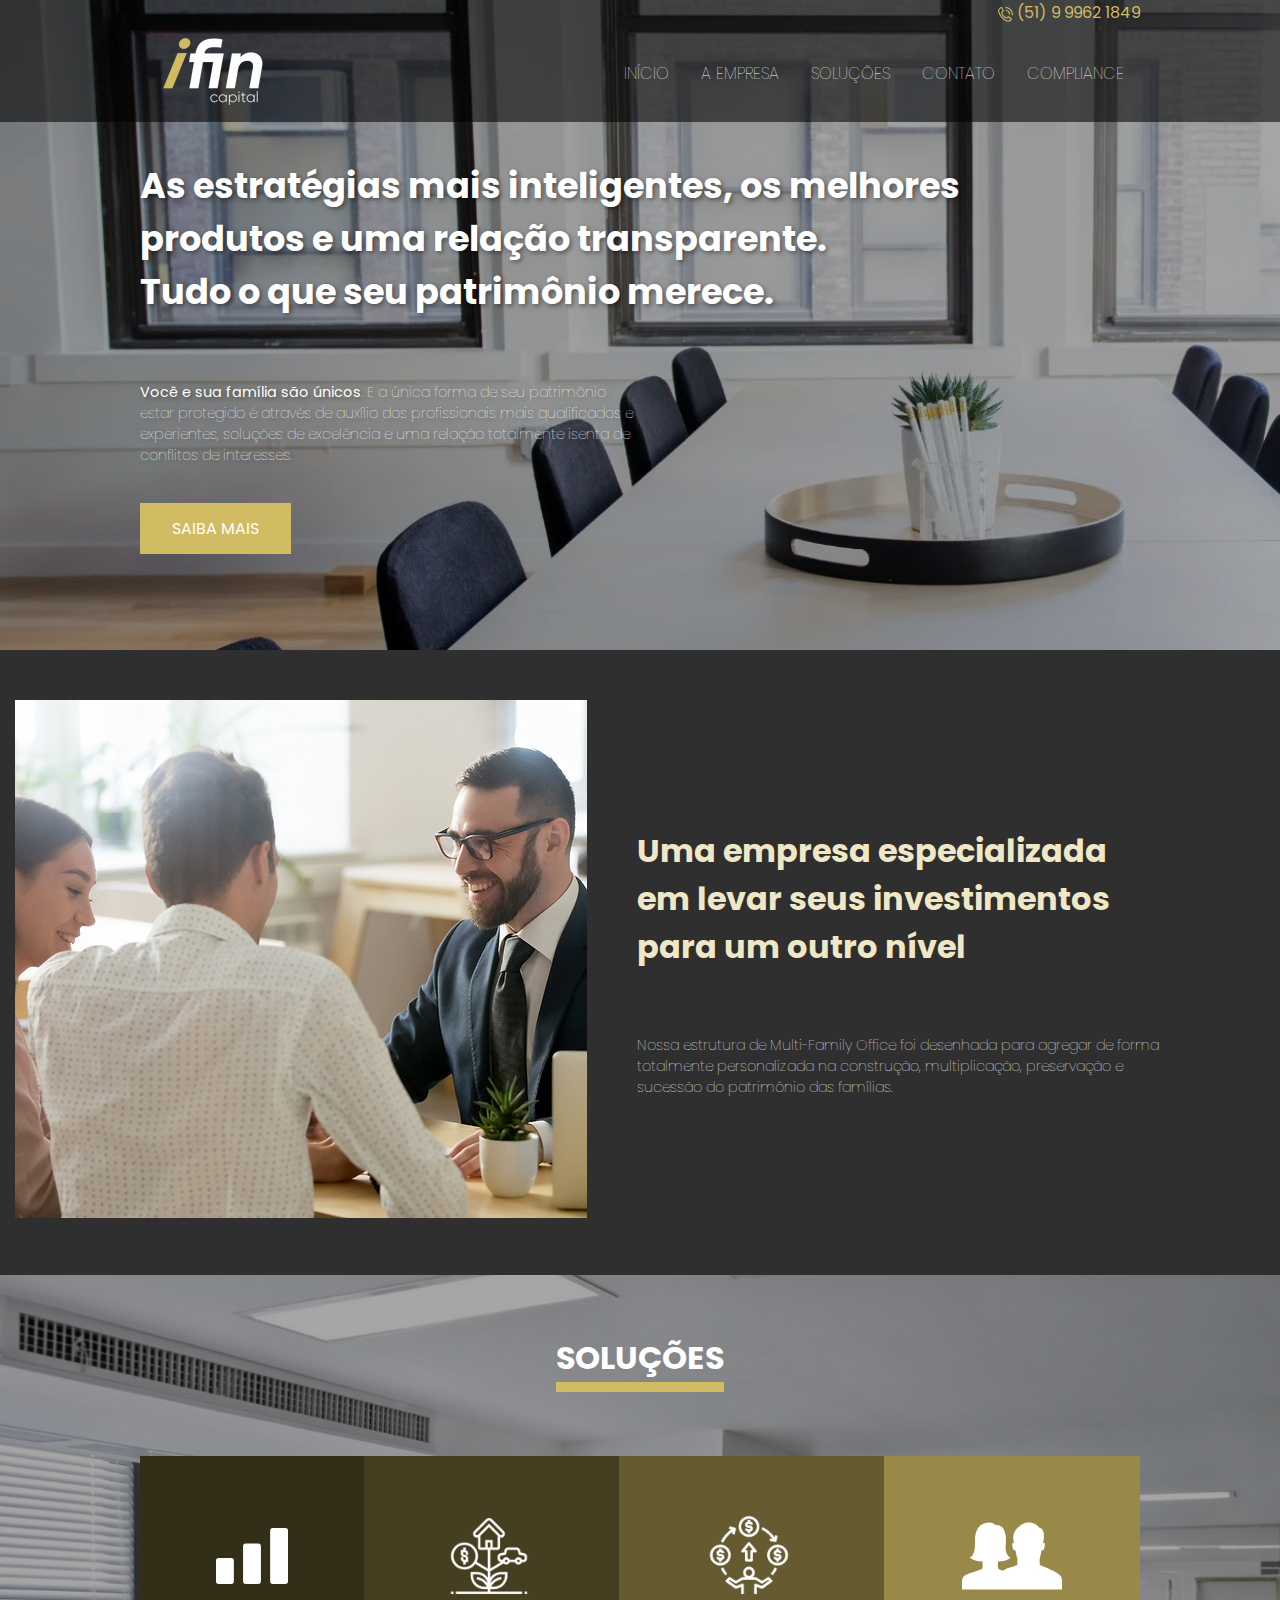
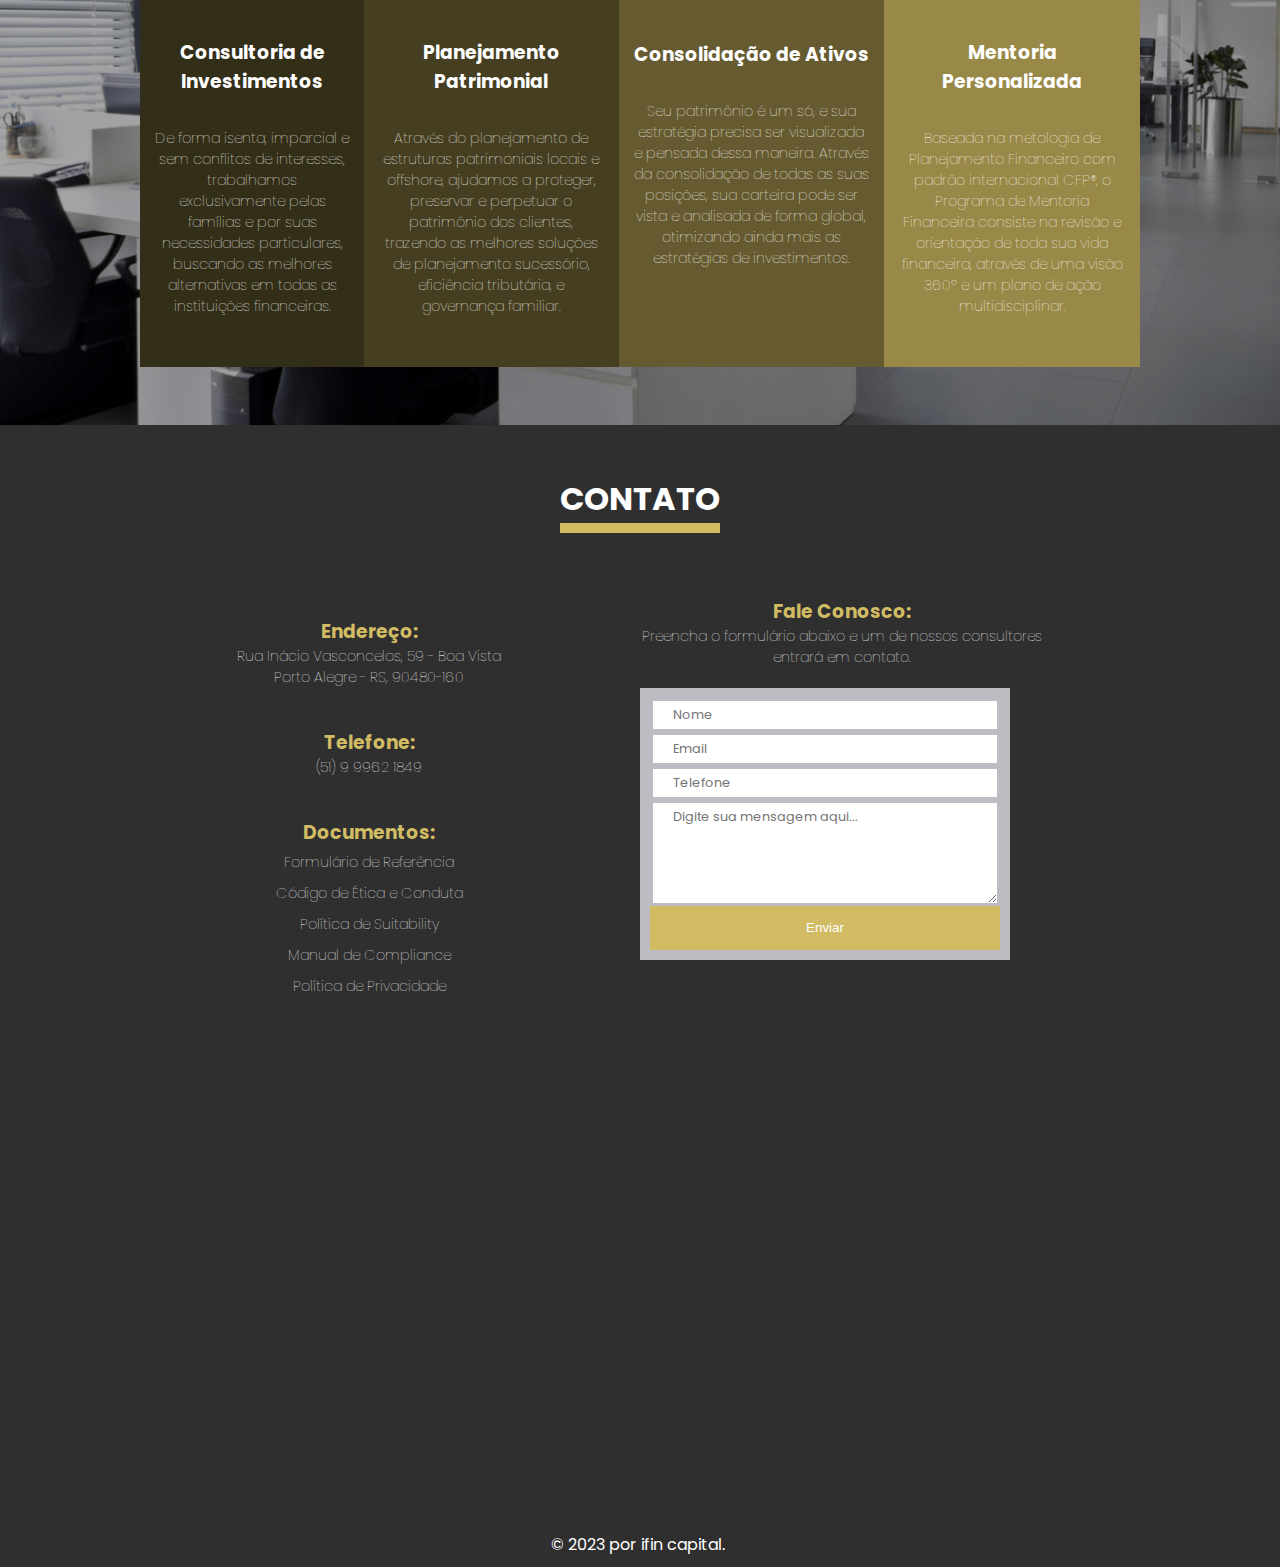
==== index.html @ 193294eb "first commit" ====
<!DOCTYPE html>
<html lang="en">

<head>
  <meta charset="UTF-8">
  <meta http-equiv="X-UA-Compatible" content="IE=edge">
  <meta name="viewport" content="width=device-width, initial-scale=1.0">
  <title>Document</title>

  <link rel="stylesheet" href="css/globals.css">
  <link rel="stylesheet" href="css/index.css">
  <link rel="stylesheet" href="css/responsive.css">
</head>

<body>
  <header>
    <div class="row">
      <div class="telefone-info-container main-content">
        <div></div>
        <div class="telefone-info">
          <!-- put phone icon here -->
          <svg width="15" fill="#d1bb63" preserveAspectRatio="xMidYMid meet" data-bbox="1.489 -0.074 196.972 199.974"
            xmlns="http://www.w3.org/2000/svg" viewBox="1.489 -0.074 196.972 199.974" role="presentation"
            aria-hidden="true">
            <g>
              <path
                d="M183 155.5c-17.5-16.1-37.4-27.3-43.1-30.3h-.1c-3.2-1.6-7.1-1-9.6 1.5l-14.4 13.7c-6.4-1.6-23.4-7.4-39-25.7C61.1 96.5 58 78.9 57.4 72.3l15.7-12c3-2.2 4.2-6.2 2.9-9.5-.9-2.6-9-25.9-23.3-47.1C51.4 1.8 49.4.5 47.3.1c-2.3-.5-4.9.1-6.6 1.5-2.9 2.2-6 4.6-9 7.2-15.3 13-26.3 26.8-28.4 29.4-1.3 1.6-1.9 3.6-1.8 5.6.3 4.9 3.6 49.2 44.6 97s84.3 57.9 89.1 58.9c.6.1 1.2.2 1.8.2 1.4 0 2.8-.4 4.1-1.1 2.9-1.6 18.3-10.4 33.5-23.4 3-2.6 5.9-5.2 8.6-7.8 1.6-1.7 2.5-3.9 2.5-6.2-.1-2.2-1.1-4.4-2.7-5.9zM45.8 63.3c-1.7 1.3-2.7 3.3-2.8 5.5 0 2.7 0 28.4 23 55.1 23.3 27.2 50 31 51.1 31.1 2.1.3 4.3-.4 5.8-1.9l14-13.3c6.4 3.6 19.4 11.5 31.8 22.1-1 .9-2.1 1.9-3.3 2.9-12 10.2-23.9 17.6-29.3 20.7-9-2.3-44.8-13.6-79.3-53.8-34.5-40.2-40.1-77.2-41-86.4 3.4-4.2 12.9-15.3 25-25.6 1.1-1 2.3-1.9 3.4-2.8 8.5 13.9 14.3 27.9 16.9 34.7L45.8 63.3z">
              </path>
              <path
                d="M172.9 34.8C155 14.8 130.4 3 103.6 1.6c-4-.2-7.3 2.8-7.5 6.7-.1 1.9.5 3.7 1.8 5.1 1.3 1.4 3 2.2 4.9 2.4 23 1.3 44.1 11.4 59.5 28.5 15.4 17.1 23.1 39.2 21.8 62.1-.1 1.9.5 3.7 1.8 5.1 1.3 1.4 3 2.3 5 2.4h.3c3.8 0 6.9-2.9 7.1-6.7 1.5-26.8-7.5-52.5-25.4-72.4z">
              </path>
              <path
                d="M105.7 38.6c-1.9-.1-3.7.5-5.1 1.8-1.4 1.3-2.3 3-2.4 4.9-.2 3.9 2.8 7.3 6.7 7.5 11.9.7 22.8 5.9 30.7 14.7 7.9 8.8 11.9 20.2 11.3 32.1-.1 1.9.5 3.7 1.8 5.1 1.3 1.4 3 2.2 4.9 2.3h.4c3.8 0 6.9-2.9 7.1-6.7.9-15.6-4.4-30.7-14.9-42.3-10.5-11.6-24.8-18.5-40.5-19.4z">
              </path>
            </g>
          </svg>


          <span>(51) 9 9962 1849</span>
        </div>
      </div>
    </div>
    <div class="row">
      <div class="nav-row main-content">
        <div id="logo-container">
          <!-- put iFin C. Logo here -->
          <img src="assets/ifin-logo.webp" alt="">
        </div>
        <div class="nav-container">
          <nav>
            <ul>
              <li>
                <a href="#inicio">INÍCIO</a>
              </li>
              <li>
                <a href="#a-empresa">A EMPRESA</a>
              </li>
              <li>
                <a href="#solucoes">SOLUÇÕES</a>
              </li>
              <li>
                <a href="#contato">CONTATO</a>
              </li>
              <li>
                <a href="compliance.html">COMPLIANCE</a>
              </li>
            </ul>
          </nav>
        </div>
      </div>
    </div>
  </header>

  <section id="inicio" class="row">
    <div class="inicio-bg"></div>

    <div class="main-content">
      <h1 hidden>iFin Capital</h1>
      <h2>As estratégias mais inteligentes, os melhores<br> produtos e uma relação transparente.<br> Tudo o que seu
        patrimônio
        merece.</h2>
      <p><span class="bold">Você e sua família são únicos</span>. E a única forma de seu patrimônio estar protegido é
        através de auxílio dos
        profissionais mais qualificados e experientes, soluções de excelência e uma relação totalmente isenta de
        conflitos de interesses.</p>
      <a href="#solucoes" class="btn btn-primary">SAIBA MAIS</a>
    </div>

    <!-- put banner background here -->
    <!-- <img id="inicio--img" src="assets/inicio-bg.webp" alt=""> -->
  </section>

  <section id="a-empresa" class="row bg-primary">
    <div class="flex-row large-content">
      <div class="left-side">
        <img src="assets/a-empresa-img.webp" alt="">
      </div>
      <div class="right-side">
        <h2>Uma empresa especializada em levar seus investimentos para um outro nível</h2>
        <p>Nossa estrutura de Multi-Family Office foi desenhada para agregar de forma totalmente personalizada na
          construção, multiplicação, preservação e sucessão do patrimônio das famílias.</p>
      </div>
    </div>
  </section>

  <section id="solucoes" class="row">
    <div class="main-content">
      <h2 class="section-title">SOLUÇÕES</h2>

      <div class="flex-row">

        <div id="consultoria-de-investimentos--card" class="card bg-yellow-5">
          <svg fill="#FFFFFF" preserveAspectRatio="xMidYMid meet" data-bbox="20 38 160 124" viewBox="20 38 160 124"
            height="56" width="72" xmlns="http://www.w3.org/2000/svg" data-type="shape" role="presentation"
            aria-hidden="true" aria-labelledby="svgcid--6iwjaznqsnr8">
            <title id="svgcid--6iwjaznqsnr8"></title>
            <g>
              <path
                d="M53.654 162H25.989A5.989 5.989 0 0 1 20 156.011v-45.346a5.989 5.989 0 0 1 5.989-5.989h27.664a5.989 5.989 0 0 1 5.989 5.989v45.346A5.988 5.988 0 0 1 53.654 162z">
              </path>
              <path
                d="M113.832 162H86.168a5.989 5.989 0 0 1-5.989-5.989V78.267a5.989 5.989 0 0 1 5.989-5.989h27.664a5.989 5.989 0 0 1 5.989 5.989v77.744a5.989 5.989 0 0 1-5.989 5.989z">
              </path>
              <path
                d="M174.011 162h-27.664a5.989 5.989 0 0 1-5.989-5.989V43.989A5.989 5.989 0 0 1 146.347 38h27.664A5.989 5.989 0 0 1 180 43.989v112.022a5.989 5.989 0 0 1-5.989 5.989z">
              </path>
            </g>
          </svg>

          <h3>Consultoria de Investimentos</h3>
          <p>De forma isenta, imparcial e sem conflitos de interesses, trabalhamos exclusivamente pelas famílias e por
            suas necessidades particulares, buscando as melhores alternativas em todas as instituições financeiras.</p>
        </div>

        <div id="planejamento-patrimonial--card" class="card bg-yellow-4">
          <img src="assets/planejamento-patrimonial-icon.webp" alt="">
          <h3>Planejamento Patrimonial</h3>
          <p>Através do planejamento de estruturas patrimoniais locais e offshore, ajudamos a proteger, preservar e
            perpetuar o patrimônio dos clientes, trazendo as melhores soluções de planejamento sucessório, eficiência
            tributária, e governança familiar.</p>
        </div>

        <div id="consolidacao-de-ativos--card" class="card bg-yellow-3">
          <img src="assets/consolidacao-de-ativos-icon.webp" alt="">
          <h3>Consolidação de Ativos</h3>
          <p>Seu patrimônio é um só, e sua estratégia precisa ser visualizada e pensada dessa maneira. Através da
            consolidação de todas as suas posições, sua carteira pode ser vista e analisada de forma global, otimizando
            ainda mais as estratégias de investimentos.</p>
        </div>

        <div id="mentoria-personalizada--card" class="card bg-yellow-2">

          <svg fill="#FFFFFF" preserveAspectRatio="xMidYMid meet" data-bbox="0 32.981 200 134.019"
            xmlns="http://www.w3.org/2000/svg" viewBox="0 32.981 200 134.019" role="presentation" aria-hidden="true"
            width="100">
            <g>
              <path
                d="M200 148.1V167H0v-17.9c.5-5 3.6-9.4 8.1-11.5 3.8-1.9 7.8-3.3 11.9-4.4 6.4-1.7 12.7-3.9 18.8-6.6l.4-.3c1.3-.8 2-2.2 2-3.8v-11.4c-20.1.2-26-8.4-26-8.4s11.5-.2 10.8-30.5c-.7-30.3 13.2-35.3 18.4-37.3 15.1-5.8 22.7 3.4 22.7 3.4C84.9 36.7 89.6 56 87.5 77.8c-2.1 21.8 9.8 25.3 9.8 25.3-8.3 8.4-25.6 7.9-25.6 7.9v11.4c0 1.5.8 2.9 2 3.8l.5.3c2.4 1.2 4.9 2.2 7.4 3.1 9-6.4 18.5-6.5 28.4-11.5.4-.2.7-.6.7-1.1v-13c-1.9-3.2-3.2-12.4-3.8-16.1-1.5-.1-3.4 3.4-5.4-3.9-2.8-10 .2-10.6 2.7-10.3-.5-1.3-.8-2.7-1.1-4.1-1-4.4-1-8 0-12.3 1.3-5.1 3.9-9.8 7.7-13.5 2.1-2.2 4.5-4.2 7.1-5.9 2.1-1.5 4.4-2.7 6.9-3.5 2-.7 4.1-1.1 6.3-1.2 5.5-.6 11 .6 15.8 3.3 3.2 1.6 5.8 4.1 7.7 7.1 0 0 12.7 0 8.4 25.9-.3 1.4-.6 2.8-1.1 4.1 2.5-.2 5.5.3 2.7 10.3-2 7.3-4 4-5.4 4-.6 3.6-1.9 12.7-3.8 15.9V117c0 .5.3.9.7 1.1 14 7 27.1 9.9 39.3 19.7 2.9 2.5 4.6 6.3 4.6 10.3z">
              </path>
            </g>
            </svghei>

            <h3>Mentoria Personalizada</h3>
            <p>Baseada na metologia de Planejamento Financeiro com padrão internacional CFP®, o Programa de Mentoria
              Financeira consiste na revisão e orientação de toda sua vida financeira, através de uma visão 360º e um
              plano de ação multidisciplinar.</p>
        </div>
      </div>
    </div>

    <!-- put 'solucoes' img background here -->
    <!-- <img src="" alt=""> -->
  </section>

  <section id="contato" class="row bg-primary">
    <div class="main-content">
      <h2 class="section-title">CONTATO</h2>

      <div class="flex-row">
        <div class="flex-column contato-left">
          <div id="contato--endereco">
            <h3>Endereço:</h3>
            <p>Rua Inácio Vasconcelos, 59 - Boa Vista</p>
            <p>Porto Alegre - RS, 90480-160</p>
          </div>

          <div id="contato--telefone">
            <h3>Telefone:</h3>
            <p>(51) 9 9962 1849</p>
          </div>

          <div id="contato--documentos">
            <h3>Documentos:</h3>

            <a href="compliance.html" class="btn btn-secondary">Formulário de Referência</a>
            <a href="compliance.html" class="btn btn-secondary">Código de Ética e Conduta</a>
            <a href="compliance.html" class="btn btn-secondary">Política de Suitability</a>
            <a href="compliance.html" class="btn btn-secondary">Manual de Compliance</a>
            <a href="compliance.html" class="btn btn-secondary">Política de Privacidade</a>
          </div>
        </div>
        <div class="flex-column contato-right">
          <h3>Fale Conosco:</h3>
          <p>Preencha o formulário abaixo e um de nossos consultores entrará em contato.</p>

          <div class="form-container">
            <form action="">
              <input type="text" name="nome" id="nome" placeholder="Nome" />
              <input type="email" name="email" id="email" placeholder="Email" />
              <input type="text" name="telefone" id="telefone" placeholder="Telefone" />
              <textarea name="message" id="message" cols="30" rows="5"
                placeholder="Digite sua mensagem aqui..."></textarea>

              <button type="submit" class="btn btn-primary">Enviar</button>
            </form>
          </div>
        </div>
      </div>
    </div>
  </section>

  <section id="map" class="row">
    <!-- put interactive google map here -->
    <iframe
      src="https://www.google.com/maps/embed?pb=!1m14!1m8!1m3!1d13818.071094372579!2d-51.1824487!3d-30.0220001!3m2!1i1024!2i768!4f13.1!3m3!1m2!1s0x0%3A0x9ee607aabeb14da!2siFin!5e0!3m2!1spt-BR!2sbr!4v1673460218129!5m2!1spt-BR!2sbr"
      width="600" height="450" style="border:0;" allowfullscreen="" loading="lazy"
      referrerpolicy="no-referrer-when-downgrade"></iframe>
  </section>

  <footer>
    © 2023 por ifin capital. 
  </footer>
</body>

</html>
---- css/globals.css ----
@import url('https://fonts.googleapis.com/css2?family=Poppins:wght@200;400;700&display=swap');

* {
  margin: 0;
  padding: 0;
}

:root {
  --yellow-1: #d1bb63;
  --yellow-2: #998948;
  --yellow-3: #665b30;
  --yellow-4: #463e21;
  --yellow-5: #332e18;

  --gray-1: #bebcc2;
  --gray-2: #2f2f30;

  --white-1: #FFFFFF;
  --white-2: rgb(240, 231, 198);
  
  --black-1: #000000;
}

body {
  width: 100vw;
  background-color: var(--gray-2);
  color: var(--white-1);
  font-family: Poppins; /* wfont_186fbd_f3a5d63e3733490d968b4de98aa7ea62, wf_f3a5d63e3733490d968b4de98, orig_gilroy_extrabold */  
}

p {
  font-size: 0.9rem;
  font-weight: lighter;
}

span.bold {
  font-weight: bold;
}

.main-content {
  max-width: 1000px;
  height: fit-content;
}

.large-content {
  max-width: 1250px;
}

.row {
  width: 100%;
  display: flex;
  flex-direction: column;
  justify-content: center;
  align-items: center;
}

.btn {
  text-decoration: none;
  padding: 0.9rem 2rem;
  border: 0;
}

.btn-primary {
  background-color: var(--yellow-1);
  color: var(--white-1);
  transition: 0.1s linear;
}

.btn-primary:hover {
  background-color: var(--yellow-2);
  transition: 0.1s linear;
}

.btn-secondary {
  color: var(--white-1);
}

.btn-secondary:hover {
  color: var(--black-1);
  background-color: var(--white-1);
}

.bg-yellow-1 {
  background-color: var(--yellow-1);
}

.bg-yellow-2 {
  background-color: var(--yellow-2);
}

.bg-yellow-3 {
  background-color: var(--yellow-3);
}

.bg-yellow-4 {
  background-color: var(--yellow-4);
}

.bg-yellow-5 {
  background-color: var(--yellow-5);
}

.flex-row {
  display: flex;
  flex-direction: row;
}

.flex-column {
  display: flex;
  flex-direction: column;
}

.flex-wrap {
  /* flex-wrap: wrap; */
}

.section-title {
  border-bottom: 10px solid var(--yellow-1);
  margin-bottom: 4rem;
}
---- css/index.css ----
header {
  position: absolute;
  background-color: #00000090;
  width: 100%;
}

header .telefone-info-container {
  display: flex;
  flex-direction: row;
  justify-content: space-between;
  align-items: center;
  width: 1000px;
  color: var(--yellow-1);
}

header .telefone-info svg {
  transform: translateY(25%);
}

.nav-row {
  display: flex;
  justify-content: space-between;
  align-items: center;
  width: 100%;
}

.nav-container ul {
  list-style-type: none;
  display: flex;
  flex-wrap: wrap;
}

.nav-container ul li {
}

.nav-container ul li a {
  color: var(--white-1);
  text-decoration: none;
  padding: 1rem;
  font-weight: lighter;
}

.nav-container ul li a:hover {
  color: var(--yellow-1);
}

#inicio {
  height: 650px;
}

#inicio::before {
  content: "";
  background-image: url(../assets/inicio-bg.webp);
  /* height: 650px;
  background-position: center;
  background-repeat: no-repeat;
  background-size: cover;
  position: fixed; */
  

  background-size: cover;
  display: block;
  filter: brightness(65%);
  height: 650px;
  left: 0;
  right: 0;
  position: absolute;
  z-index: -1;
}

#inicio .main-content {
  /* margin:  0; */
}

#inicio .main-content h2 {
  font-size: 2.2rem;
  margin-bottom: 4rem;
  text-shadow: #00000070 2px 2px 5px;

}

#inicio .main-content p {
  width: 50%;
  text-shadow: #00000070 2px 2px 5px;
}

#inicio .main-content .bold {
  font-weight: 400;
}

#inicio .main-content a {
  position: relative;
  top: 50px;
}

#a-empresa .flex-row {
  justify-content: center;
  align-items: center;

  margin: 50px 0;
}

#a-empresa .flex-row .right-side {
  padding: 0 100px 0 50px;
}

#a-empresa .flex-row .right-side h2 {
  font-size: xx-large;
  color: var(--white-2);

  margin-bottom: 4rem;
}

#solucoes {
  min-height: 750px;
}

#solucoes::before {
  content: "";
  background-image: url(../assets/solucoes-bg.webp);
  filter: brightness(65%);
  background-size: cover;
  display: block;
  height: 750px;
  left: 0;
  right: 0;
  position: absolute;
  z-index: -1;
}

#solucoes .main-content, #contato .main-content {
  display: flex;
  flex-direction: column;
  align-items: center;
}

#solucoes .main-content h2, #contato .main-content h2 {
  font-size: xx-large;
}

#contato .main-content {
  padding: 50px 0;
}

.card {
  display: flex;
  flex-direction: column;
  align-items: center;
  padding: 50px 15px;
}

.card svg {
  min-height: 100px;
}

.card img {
  width: 100px;
}

.card h3 {
  margin-top: 2rem;
  margin-bottom: 2rem;
  text-align: center;
}

.card p {
  text-align: center;
}

#contato h3{
  color: var(--yellow-1)
}

#contato .flex-row {
  justify-content: space-between;
}

#contato .flex-column {
  text-align: center;
}

#contato .flex-column div {
  margin: 20px 0;
}

.contato-left {
  justify-content: center;
  align-items: center;
}

.contato-right {
  max-width: 50%;
}

#contato--documentos a{
  display: flex;
  flex-direction: column;
  padding: 5px 15px;
  min-width: 237px;
  font-size: 0.9rem;
  font-weight: lighter;
}

.form-container form {
  display: flex;
  flex-direction: column;
  width: 350px;
  padding: 10px;
  background-color: var(--gray-1);
  border: none;
}

.form-container form input, .form-container form textarea {
  border: none;
  padding: 5px 20px;
  margin: 3px;
  font-size: 0.8rem;
  font-family: Poppins;
}

#map {
  width: 100%;
}

#map iframe {
  width: 100%;
}

footer {
  padding: 10px 0;
  text-align: center;
}
---- css/responsive.css ----
@media (max-width: 1000px) {
  #inicio {
    /* height: 100vh; */
    padding: 0 20px;
  }

  #inicio .main-content h2 {
    margin-bottom: 1rem;
  }

  #solucoes .main-content .flex-row {
    flex-direction: column;
    width: 90vw;
  }

  #a-empresa .flex-row {
    flex-direction: column;
  }

  #a-empresa .flex-row .right-side {
    padding: 0 50px;
  }
  #a-empresa .flex-row .right-side h2 {
    text-align: center;
  }

  #contato .flex-row {
    flex-direction: column;
    align-items: center;
  }

  #contato .flex-row .contato-right {
    align-items: center;
  }

}

@media (max-width: 720px) {

  #solucoes .main-content .flex-row {
    width: 100vw;
  }
}
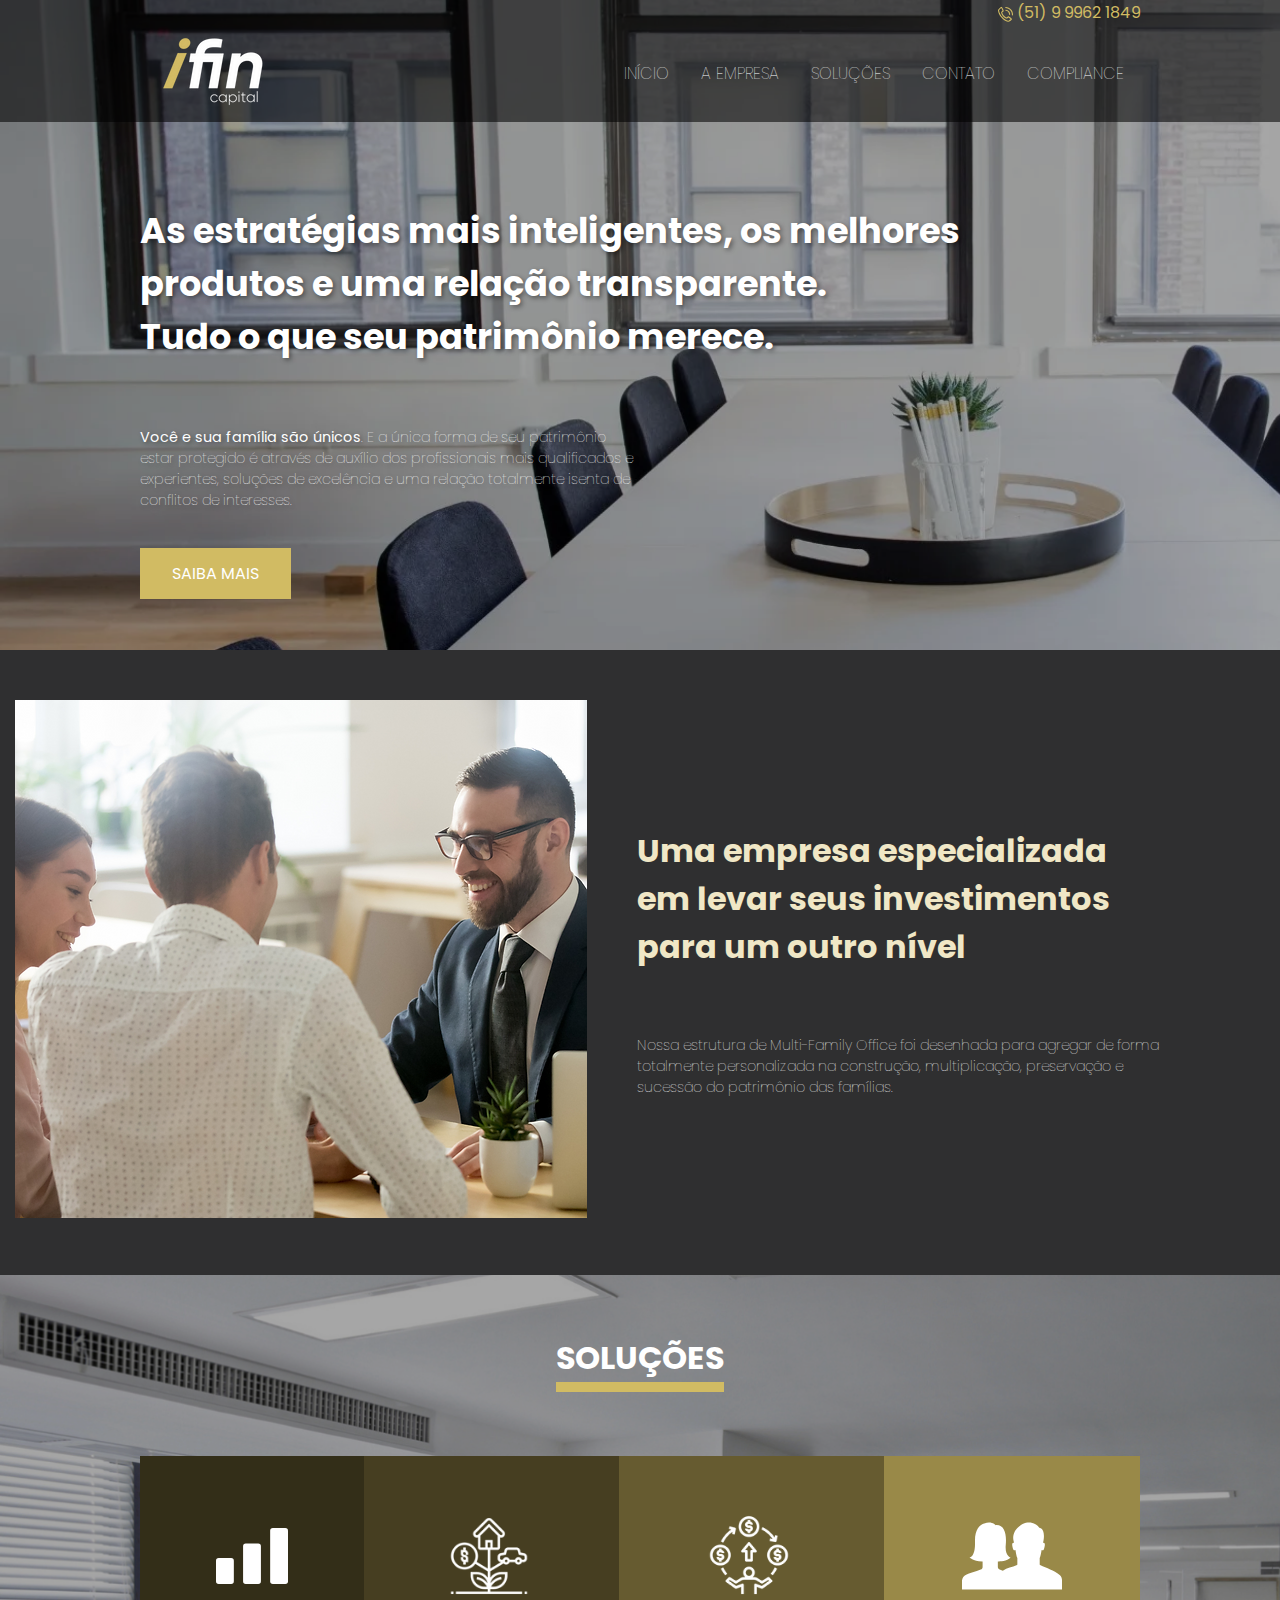
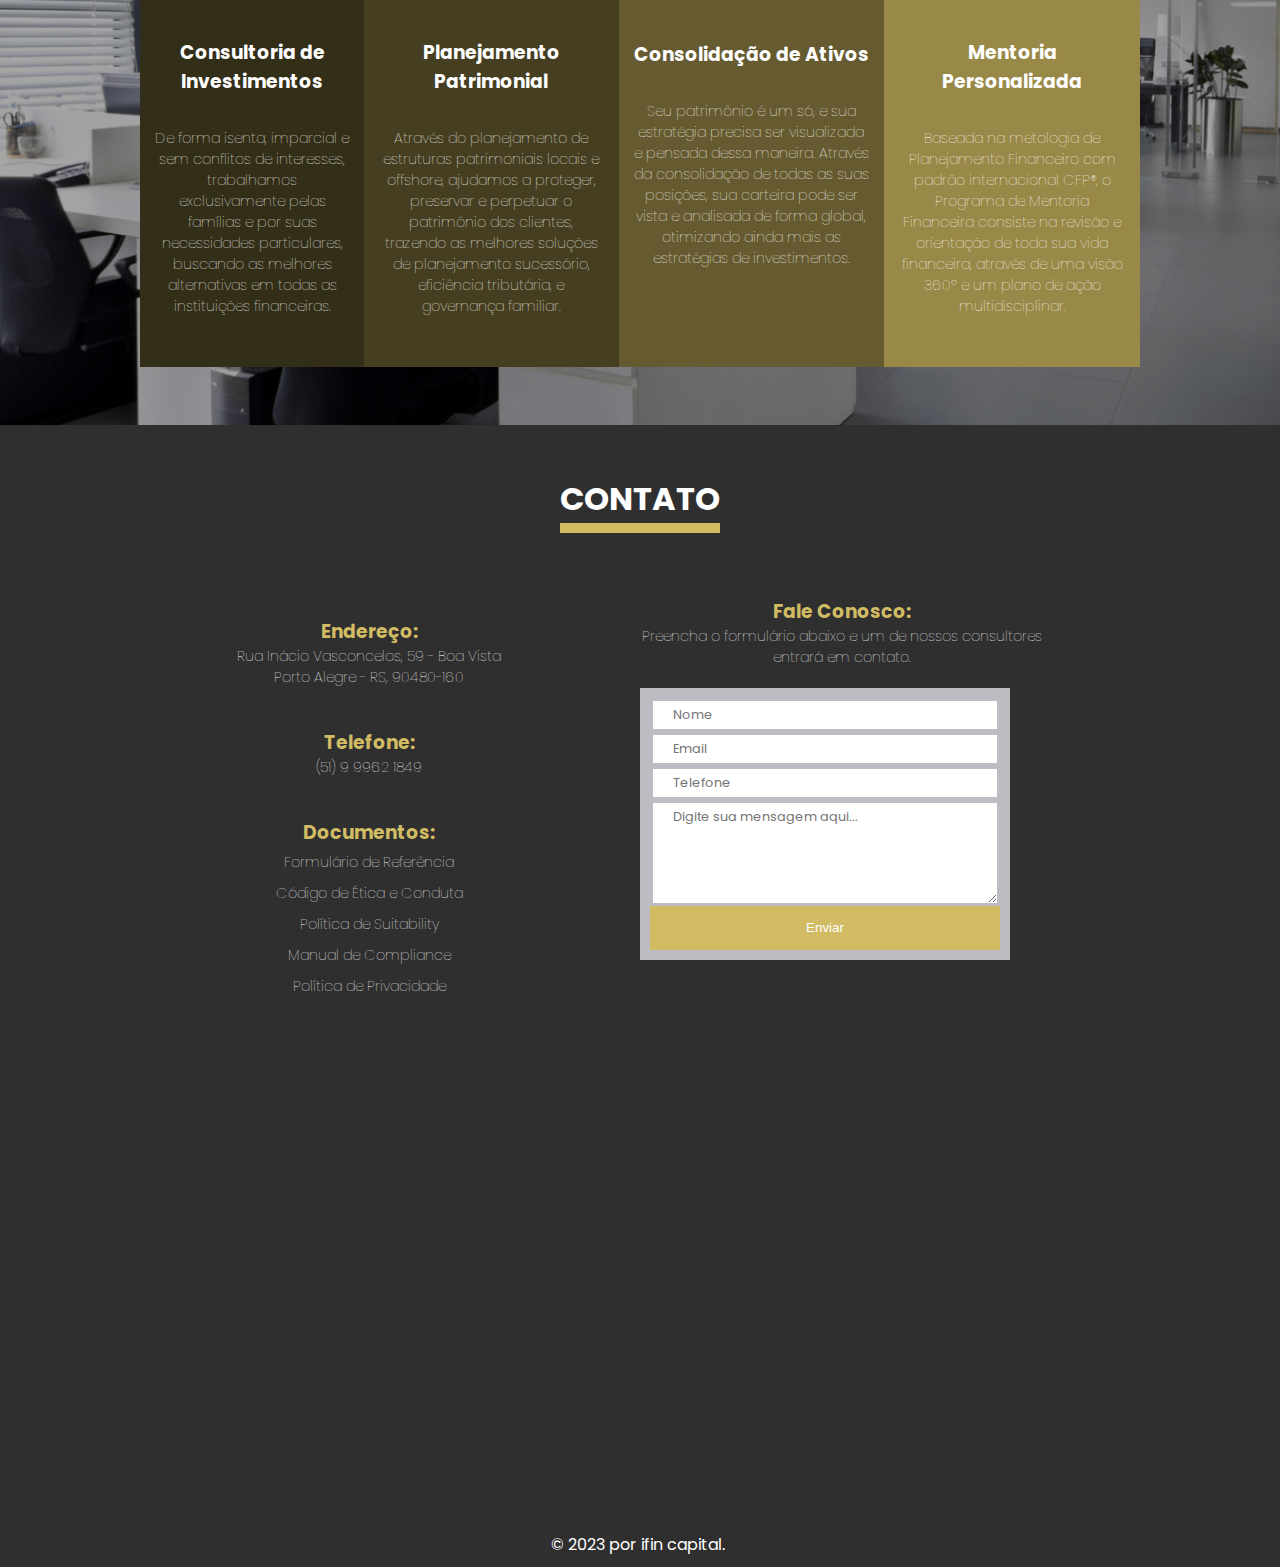
==== commit 4e3cd7a5: "Corrige problemas de layout, e adiciona animação e fixação do menu responsivo." ====
--- a/index.html
+++ b/index.html
@@ -10,6 +10,8 @@
   <link rel="stylesheet" href="css/globals.css">
   <link rel="stylesheet" href="css/index.css">
   <link rel="stylesheet" href="css/responsive.css">
+
+  <script src="js/responsive.js" defer></script>
 </head>
 
 <body>
@@ -46,6 +48,13 @@
           <!-- put iFin C. Logo here -->
           <img src="assets/ifin-logo.webp" alt="">
         </div>
+
+        <div class="menu-toggle">
+          <div class="one"></div>
+          <div class="two"></div>
+          <div class="three"></div>
+        </div>
+
         <div class="nav-container">
           <nav>
             <ul>
@@ -71,11 +80,13 @@
     </div>
   </header>
 
+
+
   <section id="inicio" class="row">
     <div class="inicio-bg"></div>
 
     <div class="main-content">
-      <h1 hidden>iFin Capital</h1>
+      <h1>iFin Capital</h1>
       <h2>As estratégias mais inteligentes, os melhores<br> produtos e uma relação transparente.<br> Tudo o que seu
         patrimônio
         merece.</h2>
--- a/css/globals.css
+++ b/css/globals.css
@@ -38,11 +38,13 @@
 }
 
 .main-content {
+  width: 95%;
   max-width: 1000px;
   height: fit-content;
 }
 
 .large-content {
+  width: 100%;
   max-width: 1250px;
 }
 
--- a/css/index.css
+++ b/css/index.css
@@ -9,7 +9,6 @@
   flex-direction: row;
   justify-content: space-between;
   align-items: center;
-  width: 1000px;
   color: var(--yellow-1);
 }
 
@@ -69,14 +68,18 @@
 }
 
 #inicio .main-content {
-  /* margin:  0; */
+  margin:  0;
+}
+
+#inicio .main-content h1 {
+  opacity: 0;
+  height: 90px;
 }
 
 #inicio .main-content h2 {
   font-size: 2.2rem;
   margin-bottom: 4rem;
   text-shadow: #00000070 2px 2px 5px;
-
 }
 
 #inicio .main-content p {
--- a/css/responsive.css
+++ b/css/responsive.css
@@ -1,11 +1,35 @@
+.menu-toggle {
+  position: fixed;
+  width: 40px;
+  height: 30px;
+  margin-right: 20px;
+  top: 25px;
+  right: 25px;
+}
+
+.nav-row.on .menu-toggle {
+  position: absolute;
+  right: 25px;
+  top: 25px;
+  z-index: 11;
+}
+
+
+
 @media (max-width: 1000px) {
-  #inicio {
-    /* height: 100vh; */
-    padding: 0 20px;
+  .large-content {
+    width: 95%;
+    max-width: 1000px;
   }
 
   #inicio .main-content h2 {
     margin-bottom: 1rem;
+  }
+
+  #inicio::before {
+    background-repeat: no-repeat;
+    background-size: cover;
+    background-position: center center;
   }
 
   #solucoes .main-content .flex-row {
@@ -15,6 +39,10 @@
 
   #a-empresa .flex-row {
     flex-direction: column;
+  }
+
+  #a-empresa .left-side, #a-empresa .left-side img {
+    width: 100%;
   }
 
   #a-empresa .flex-row .right-side {
@@ -37,7 +65,82 @@
 
 @media (max-width: 720px) {
 
+  .telefone-info {
+    margin: auto;
+  }
+
+  .one,
+  .two,
+  .three {
+      background-color: #fff;
+      height: 5px;
+      width: 100%;
+      margin: 6px auto;
+
+      transition-duration: 0.3s;
+  }
+
+  .nav-row.on .menu-toggle .one {
+    transform: rotate(45deg) translate(7px, 8px);
+  }
+
+  .nav-row.on .menu-toggle .two {
+    opacity: 0;
+  }
+
+  .nav-row.on .menu-toggle .three {
+    transform: rotate(-45deg) translate(7px, -9px);
+  }
+
+  .nav-row.on .nav-container{
+    position: fixed;
+    top:0;
+    left:0;
+    
+    width: 100vw;
+    height: 100vh;
+
+    background-color: var(--gray-2);
+    
+    z-index: 10;
+
+    display: flex;
+    justify-content: center;
+    align-items: center;
+  }
+
+  .nav-container {
+    display: none;
+  }
+
+  .nav-row.on nav ul{
+    display: block;
+    text-align: center;
+    font-size: 2rem;
+  }
+
+  .nav-row.on nav ul li{
+    margin: 2rem;
+  }
+
+  #inicio {
+    height: 95vh;
+  }
+
+  #inicio::before {
+    height: 95vh;
+    background-repeat: no-repeat;
+    background-size: cover;
+    background-position: center center;
+  }
+
   #solucoes .main-content .flex-row {
     width: 100vw;
   }
+
+  @media (max-width: 500px) {
+    #inicio .main-content h2 {
+      font-size: x-large;
+    }
+  }
 }
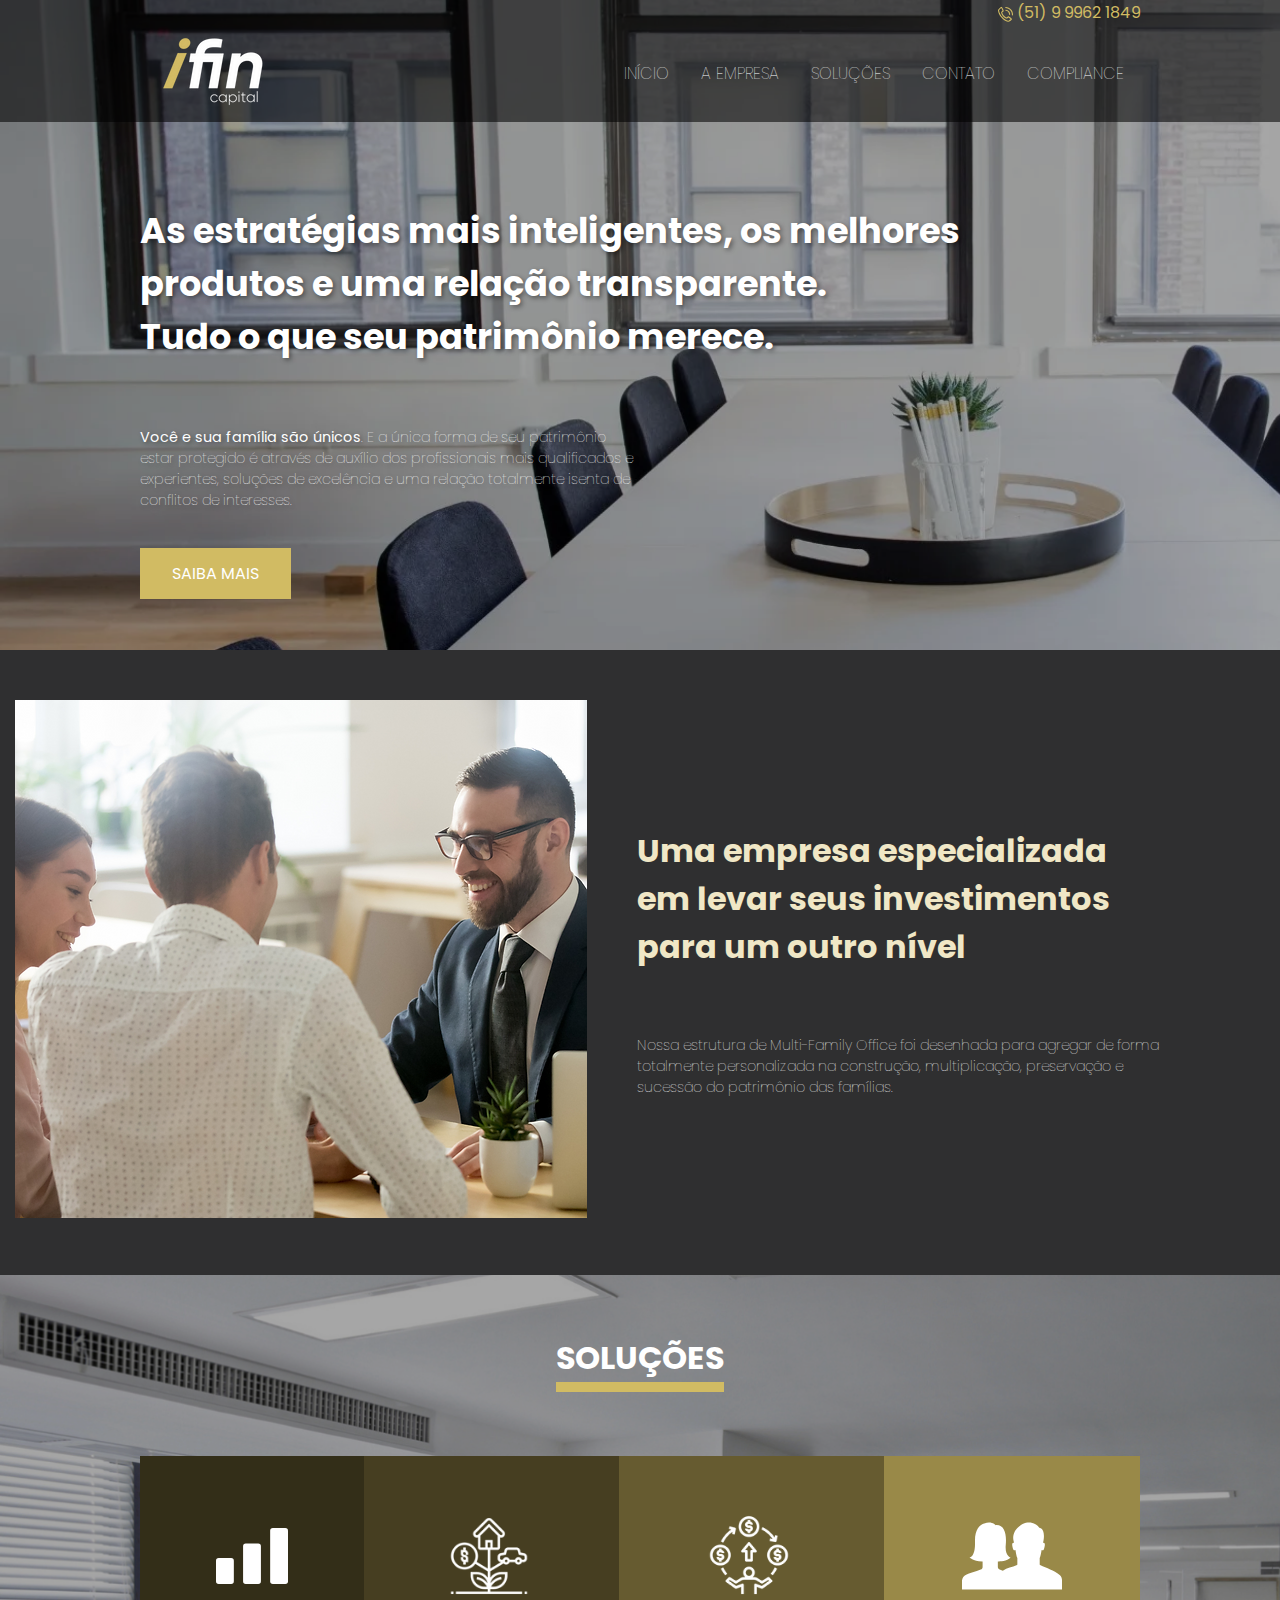
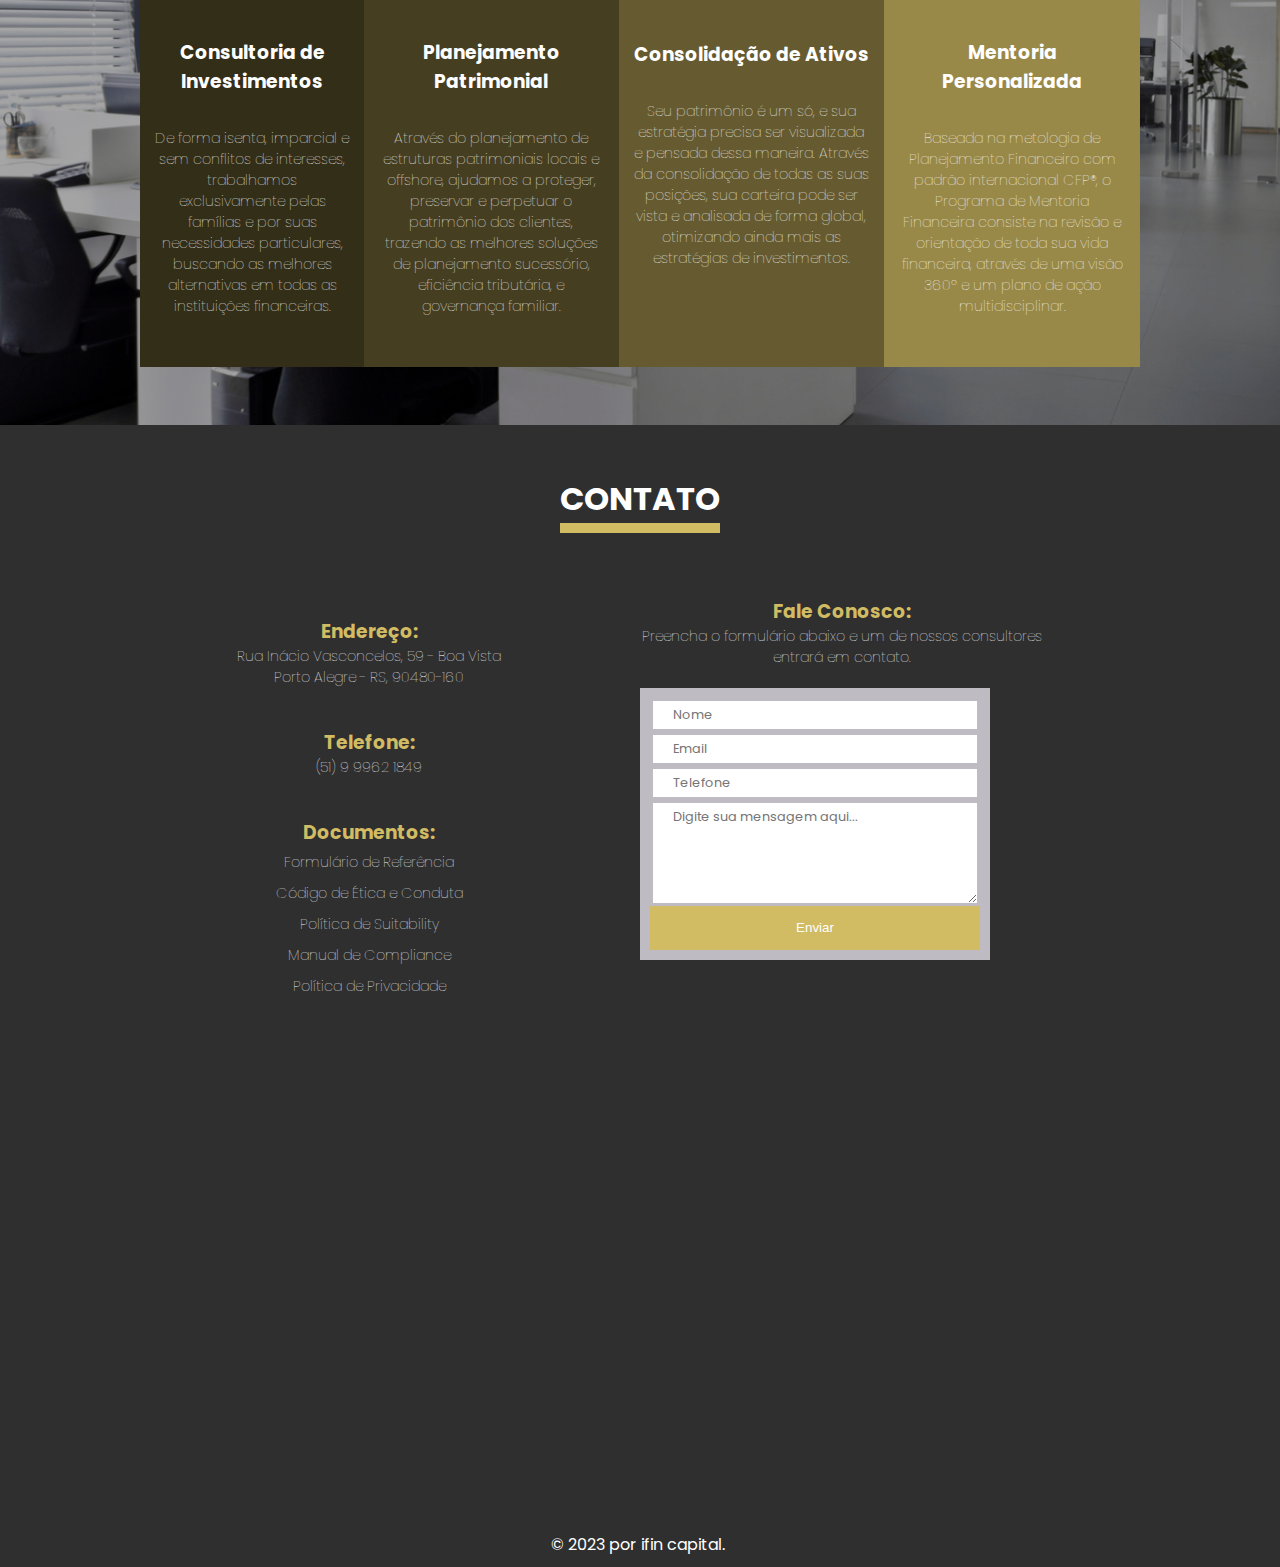
==== commit 42c5cb4b: "Refatora styles css's; adiciona estilo para menu de compliance + politica de privacidade." ====
--- a/index.html
+++ b/index.html
@@ -5,10 +5,11 @@
   <meta charset="UTF-8">
   <meta http-equiv="X-UA-Compatible" content="IE=edge">
   <meta name="viewport" content="width=device-width, initial-scale=1.0">
-  <title>Document</title>
+  <title>iFin Capital</title>
 
   <link rel="stylesheet" href="css/globals.css">
   <link rel="stylesheet" href="css/index.css">
+  <link rel="stylesheet" href="css/header.css">
   <link rel="stylesheet" href="css/responsive.css">
 
   <script src="js/responsive.js" defer></script>
--- a/css/globals.css
+++ b/css/globals.css
@@ -1,6 +1,7 @@
 @import url('https://fonts.googleapis.com/css2?family=Poppins:wght@200;400;700&display=swap');
 
 * {
+  box-sizing: border-box;
   margin: 0;
   padding: 0;
 }
@@ -23,9 +24,10 @@
 
 body {
   width: 100vw;
+  max-width:100%;
   background-color: var(--gray-2);
   color: var(--white-1);
-  font-family: Poppins; /* wfont_186fbd_f3a5d63e3733490d968b4de98aa7ea62, wf_f3a5d63e3733490d968b4de98, orig_gilroy_extrabold */  
+  font-family: Poppins, sans-serif; /* wfont_186fbd_f3a5d63e3733490d968b4de98aa7ea62, wf_f3a5d63e3733490d968b4de98, orig_gilroy_extrabold */  
 }
 
 p {
--- a/css/index.css
+++ b/css/index.css
@@ -1,48 +1,3 @@
-header {
-  position: absolute;
-  background-color: #00000090;
-  width: 100%;
-}
-
-header .telefone-info-container {
-  display: flex;
-  flex-direction: row;
-  justify-content: space-between;
-  align-items: center;
-  color: var(--yellow-1);
-}
-
-header .telefone-info svg {
-  transform: translateY(25%);
-}
-
-.nav-row {
-  display: flex;
-  justify-content: space-between;
-  align-items: center;
-  width: 100%;
-}
-
-.nav-container ul {
-  list-style-type: none;
-  display: flex;
-  flex-wrap: wrap;
-}
-
-.nav-container ul li {
-}
-
-.nav-container ul li a {
-  color: var(--white-1);
-  text-decoration: none;
-  padding: 1rem;
-  font-weight: lighter;
-}
-
-.nav-container ul li a:hover {
-  color: var(--yellow-1);
-}
-
 #inicio {
   height: 650px;
 }
--- a/css/header.css
+++ b/css/header.css
@@ -0,0 +1,44 @@
+header {
+  position: absolute;
+  background-color: #00000090;
+  width: 100%;
+}
+
+header .telefone-info-container {
+  display: flex;
+  flex-direction: row;
+  justify-content: space-between;
+  align-items: center;
+  color: var(--yellow-1);
+}
+
+header .telefone-info svg {
+  transform: translateY(25%);
+}
+
+.nav-row {
+  display: flex;
+  justify-content: space-between;
+  align-items: center;
+  width: 100%;
+}
+
+.nav-container ul {
+  list-style-type: none;
+  display: flex;
+  flex-wrap: wrap;
+}
+
+.nav-container ul li {
+}
+
+.nav-container ul li a {
+  color: var(--white-1);
+  text-decoration: none;
+  padding: 1rem;
+  font-weight: lighter;
+}
+
+.nav-container ul li a:hover {
+  color: var(--yellow-1);
+}--- a/css/responsive.css
+++ b/css/responsive.css
@@ -8,7 +8,7 @@
 }
 
 .nav-row.on .menu-toggle {
-  position: absolute;
+  position: fixed;
   right: 25px;
   top: 25px;
   z-index: 11;
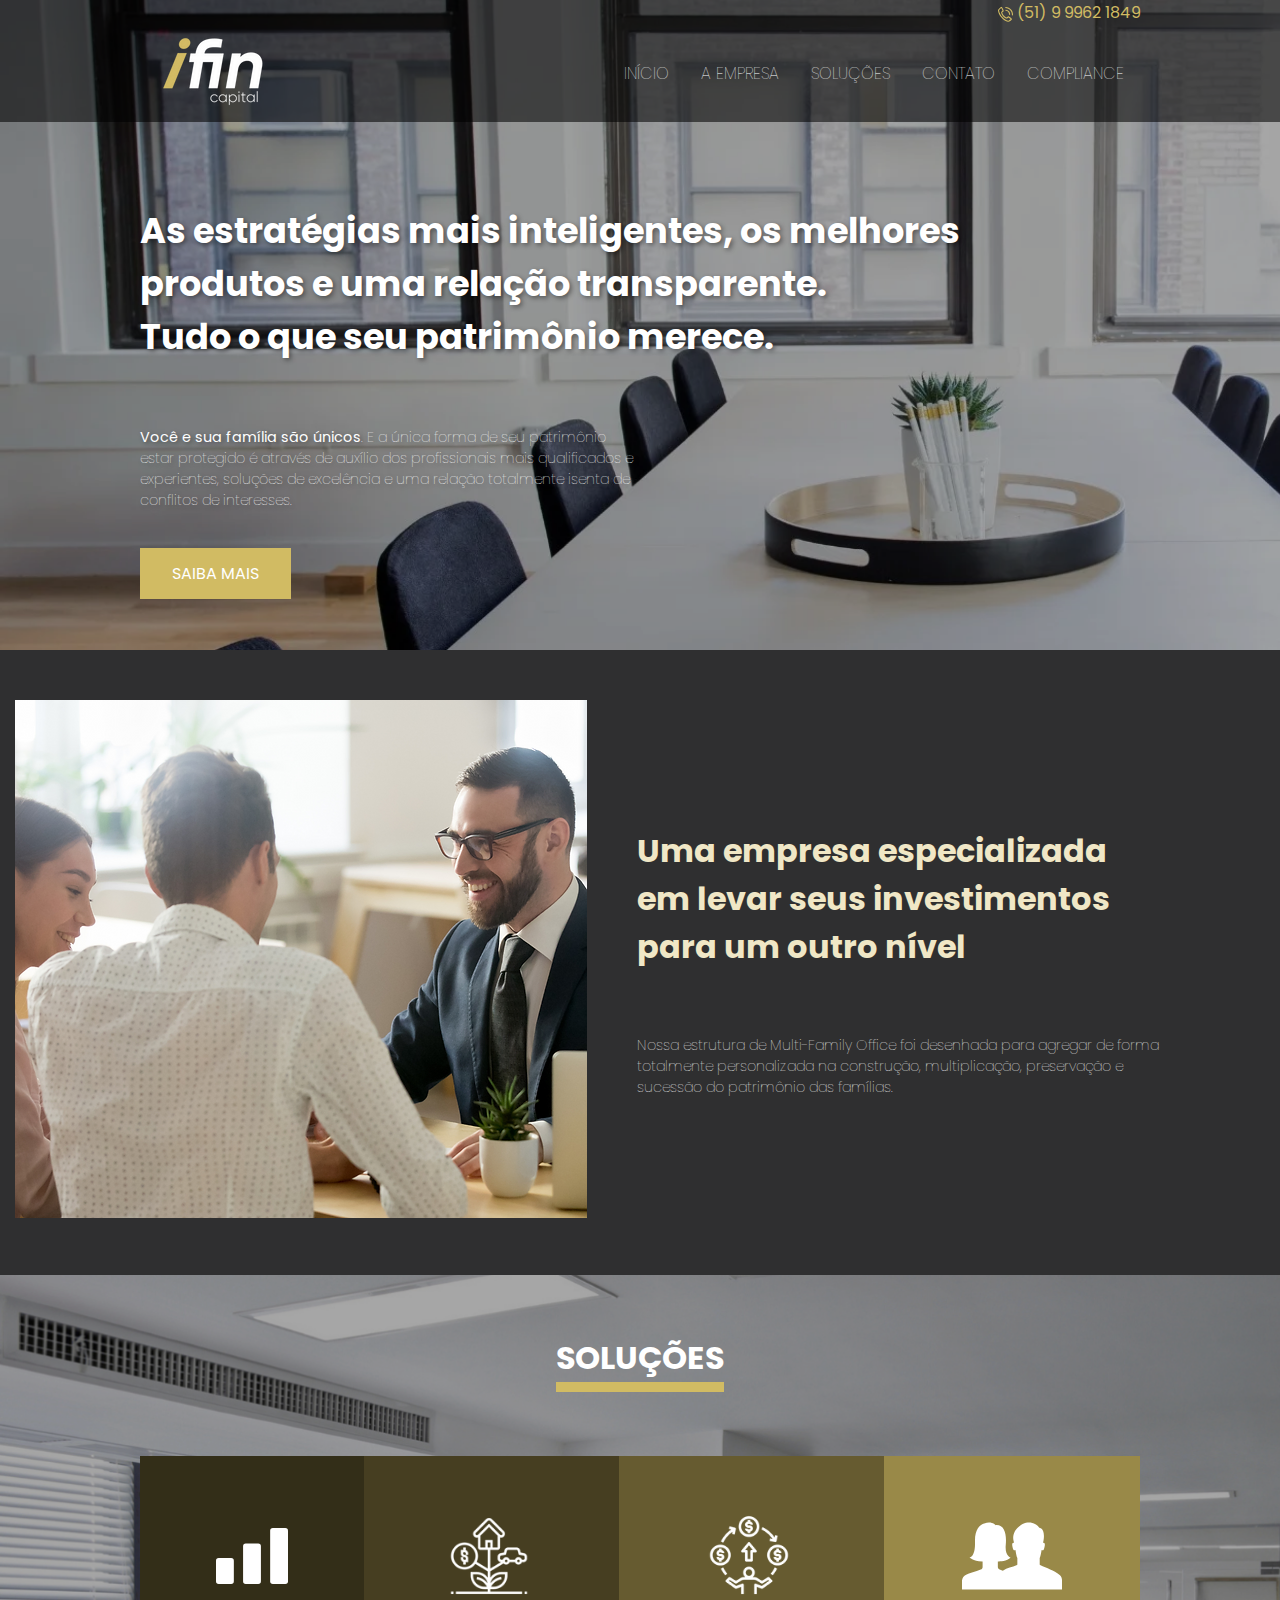
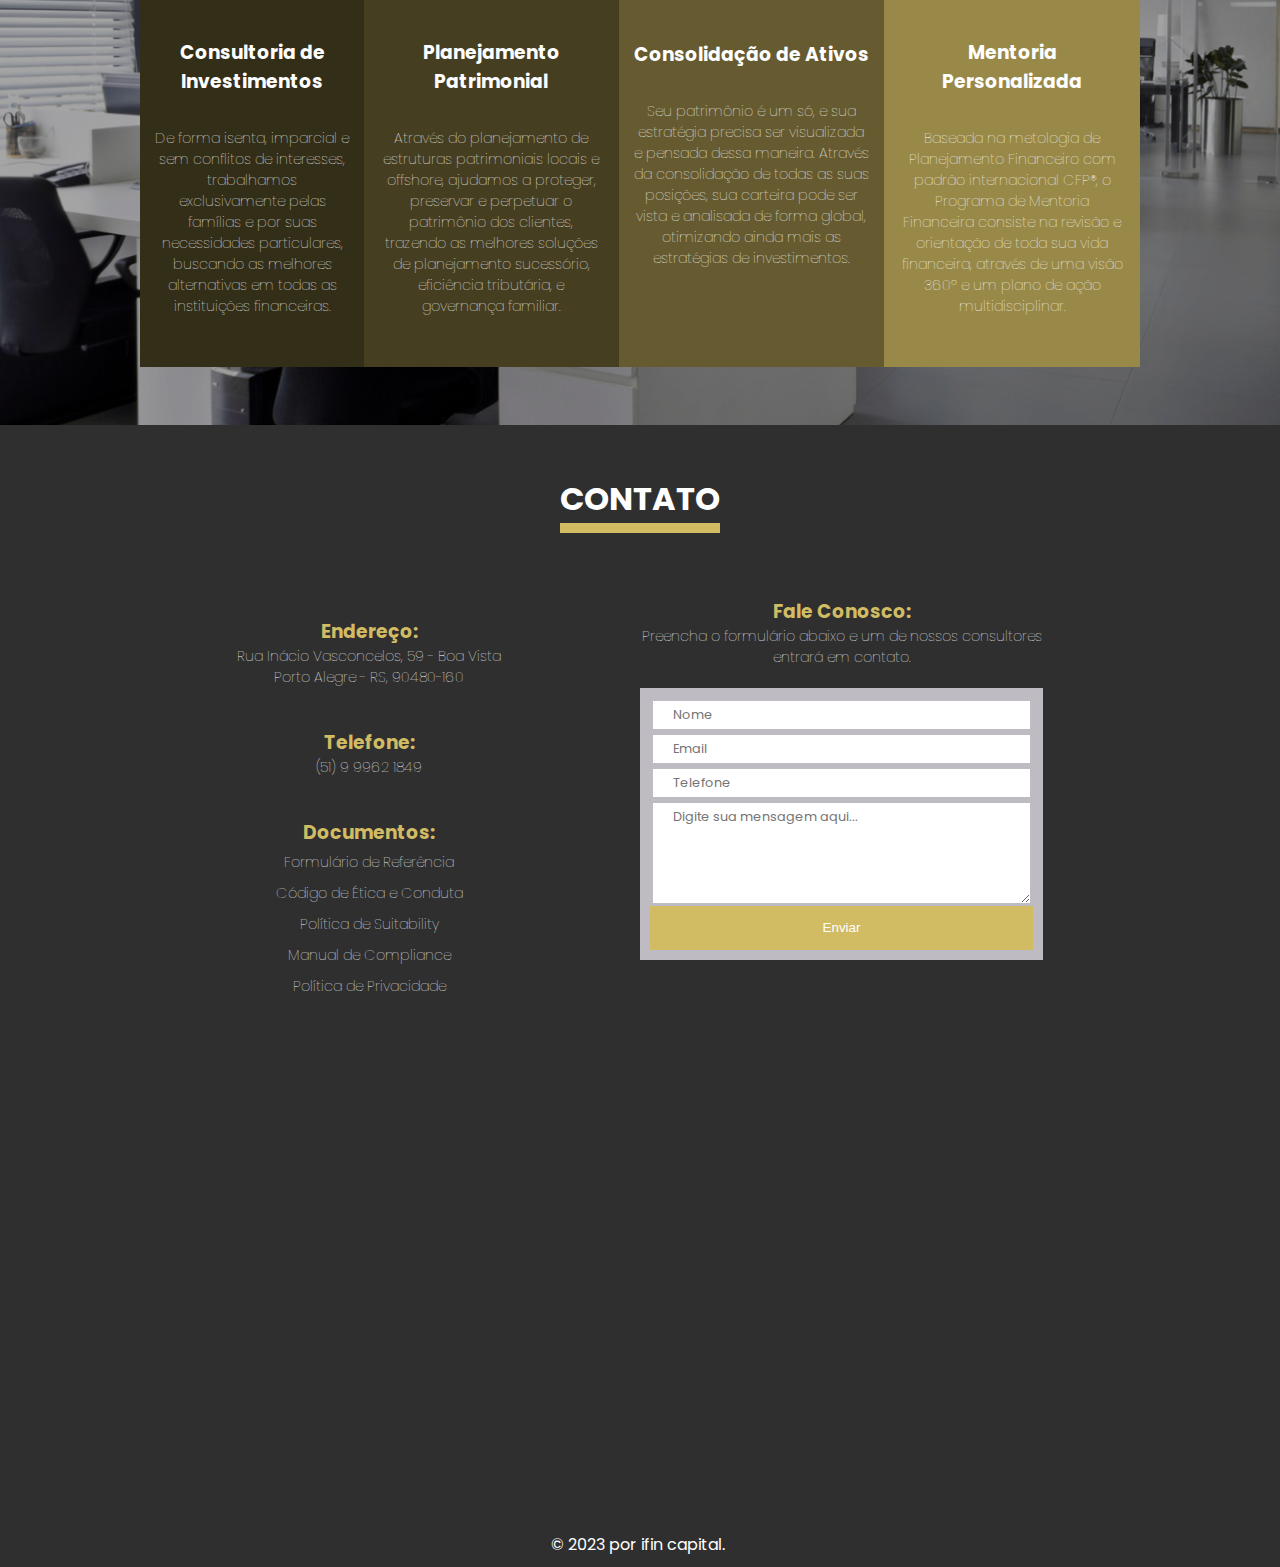
==== commit e2fe635d: "redimenciona layout e corrige falhas de css." ====
--- a/index.html
+++ b/index.html
@@ -170,12 +170,12 @@
                 d="M200 148.1V167H0v-17.9c.5-5 3.6-9.4 8.1-11.5 3.8-1.9 7.8-3.3 11.9-4.4 6.4-1.7 12.7-3.9 18.8-6.6l.4-.3c1.3-.8 2-2.2 2-3.8v-11.4c-20.1.2-26-8.4-26-8.4s11.5-.2 10.8-30.5c-.7-30.3 13.2-35.3 18.4-37.3 15.1-5.8 22.7 3.4 22.7 3.4C84.9 36.7 89.6 56 87.5 77.8c-2.1 21.8 9.8 25.3 9.8 25.3-8.3 8.4-25.6 7.9-25.6 7.9v11.4c0 1.5.8 2.9 2 3.8l.5.3c2.4 1.2 4.9 2.2 7.4 3.1 9-6.4 18.5-6.5 28.4-11.5.4-.2.7-.6.7-1.1v-13c-1.9-3.2-3.2-12.4-3.8-16.1-1.5-.1-3.4 3.4-5.4-3.9-2.8-10 .2-10.6 2.7-10.3-.5-1.3-.8-2.7-1.1-4.1-1-4.4-1-8 0-12.3 1.3-5.1 3.9-9.8 7.7-13.5 2.1-2.2 4.5-4.2 7.1-5.9 2.1-1.5 4.4-2.7 6.9-3.5 2-.7 4.1-1.1 6.3-1.2 5.5-.6 11 .6 15.8 3.3 3.2 1.6 5.8 4.1 7.7 7.1 0 0 12.7 0 8.4 25.9-.3 1.4-.6 2.8-1.1 4.1 2.5-.2 5.5.3 2.7 10.3-2 7.3-4 4-5.4 4-.6 3.6-1.9 12.7-3.8 15.9V117c0 .5.3.9.7 1.1 14 7 27.1 9.9 39.3 19.7 2.9 2.5 4.6 6.3 4.6 10.3z">
               </path>
             </g>
-            </svghei>
-
-            <h3>Mentoria Personalizada</h3>
-            <p>Baseada na metologia de Planejamento Financeiro com padrão internacional CFP®, o Programa de Mentoria
-              Financeira consiste na revisão e orientação de toda sua vida financeira, através de uma visão 360º e um
-              plano de ação multidisciplinar.</p>
+          </svg>
+
+          <h3>Mentoria Personalizada</h3>
+          <p>Baseada na metologia de Planejamento Financeiro com padrão internacional CFP®, o Programa de Mentoria
+            Financeira consiste na revisão e orientação de toda sua vida financeira, através de uma visão 360º e um
+            plano de ação multidisciplinar.</p>
         </div>
       </div>
     </div>
--- a/css/index.css
+++ b/css/index.css
@@ -162,7 +162,7 @@
 .form-container form {
   display: flex;
   flex-direction: column;
-  width: 350px;
+  width: 100%;
   padding: 10px;
   background-color: var(--gray-1);
   border: none;
--- a/css/responsive.css
+++ b/css/responsive.css
@@ -64,6 +64,14 @@
 }
 
 @media (max-width: 720px) {
+
+  #inicio .main-content h2 {
+    width: 100%;
+  }
+
+  #inicio .main-content p {
+    width: 100%;
+  }
 
   .telefone-info {
     margin: auto;
@@ -138,9 +146,14 @@
     width: 100vw;
   }
 
-  @media (max-width: 500px) {
-    #inicio .main-content h2 {
-      font-size: x-large;
-    }
+  .form-container {
+    width: 100%;
+  }
+
+}
+
+@media (max-width: 500px) {
+  #inicio .main-content h2 {
+    font-size: x-large;
   }
 }
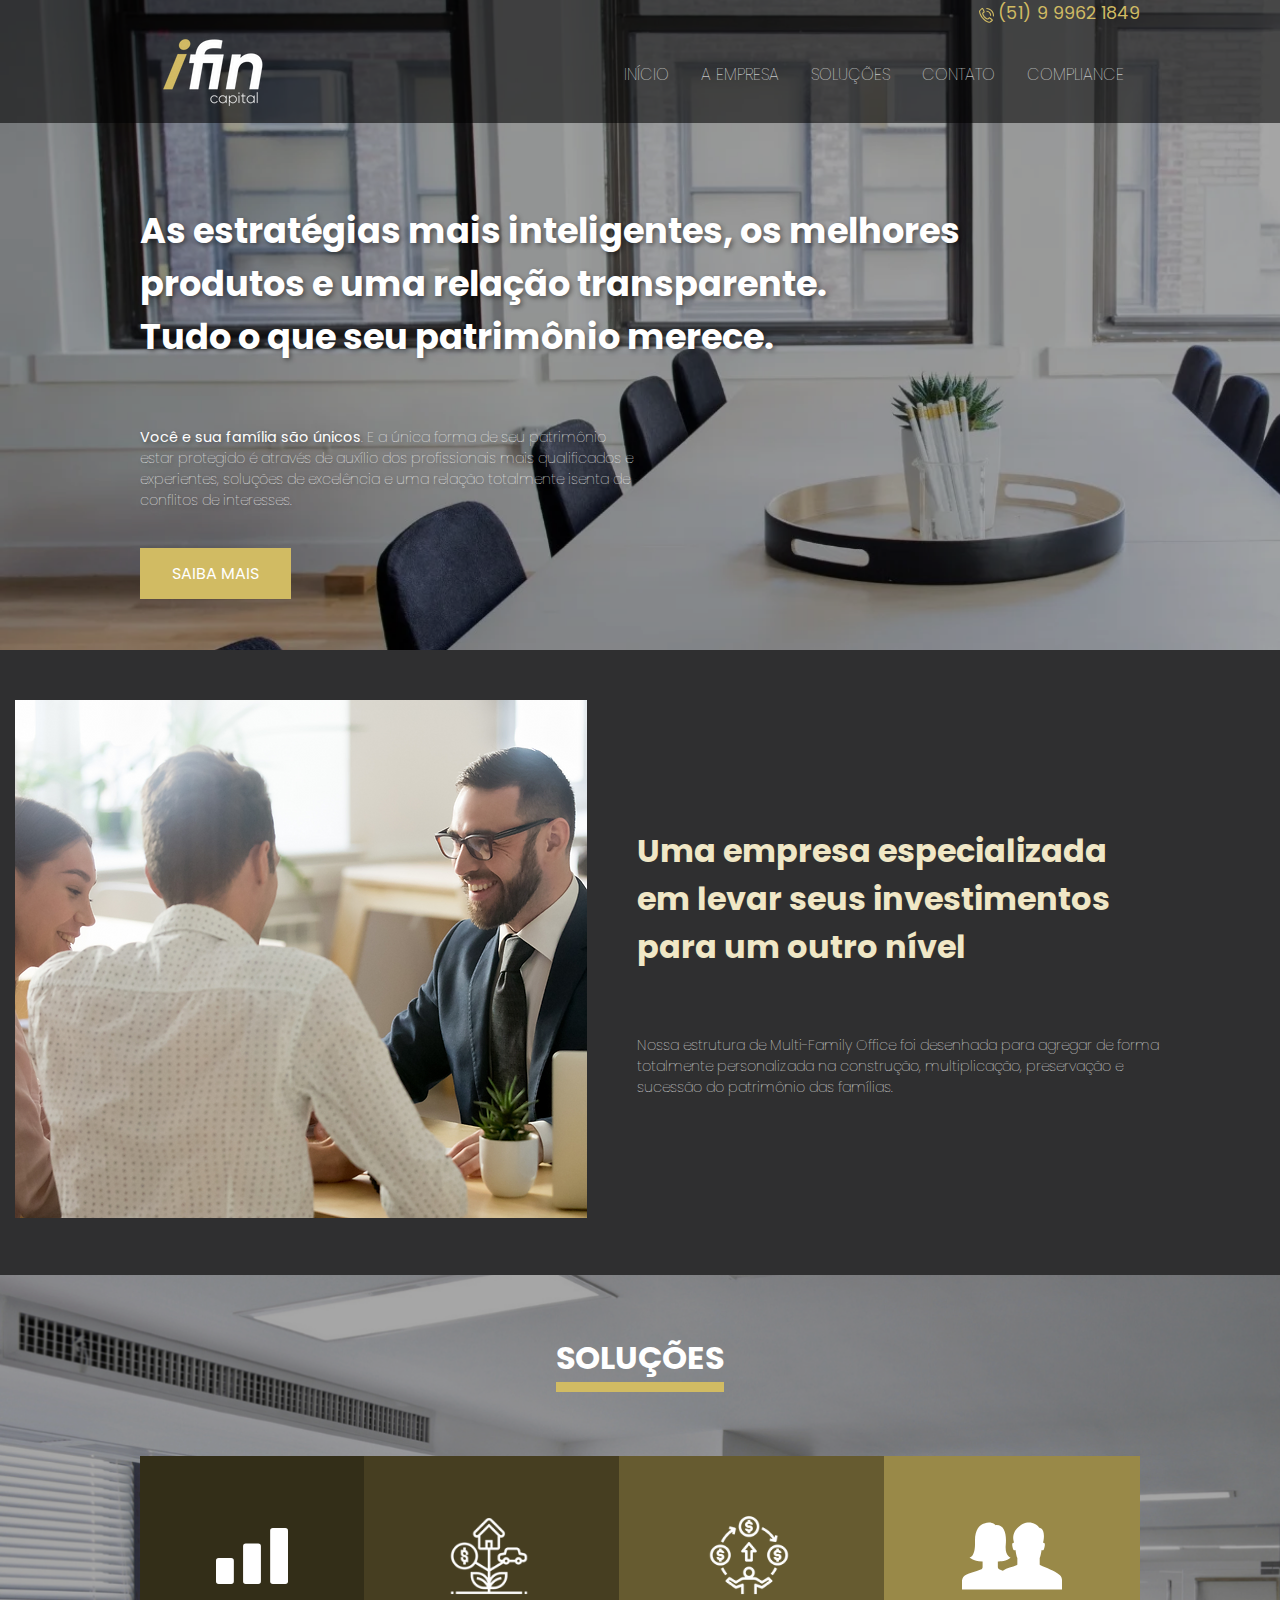
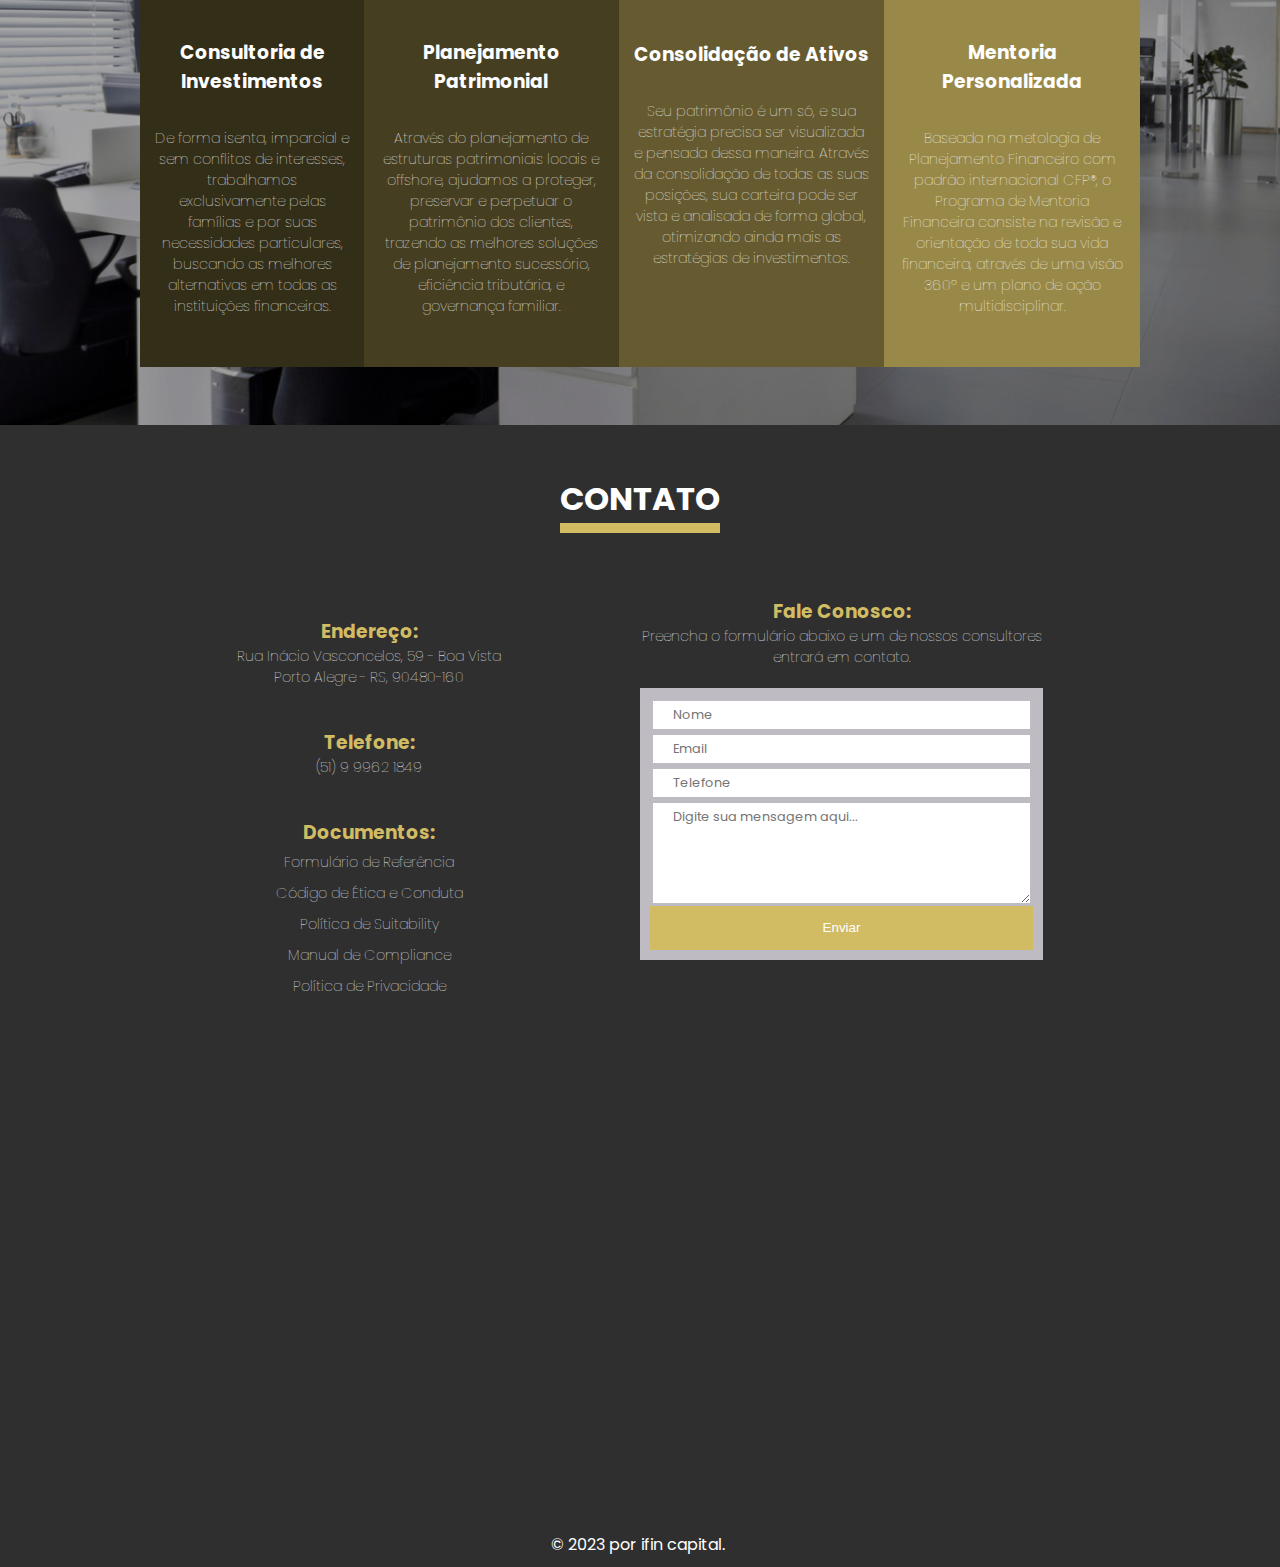
==== commit 434abccf: "corrige estilização do n. telefone do header." ====
--- a/index.html
+++ b/index.html
@@ -39,7 +39,7 @@
           </svg>
 
 
-          <span>(51) 9 9962 1849</span>
+          <p>(51) 9 9962 1849</p>
         </div>
       </div>
     </div>
--- a/css/header.css
+++ b/css/header.css
@@ -14,6 +14,12 @@
 
 header .telefone-info svg {
   transform: translateY(25%);
+}
+
+header .telefone-info p {
+  display: inline-block;
+  font-size: 1.1rem;
+  font-weight: 400;
 }
 
 .nav-row {
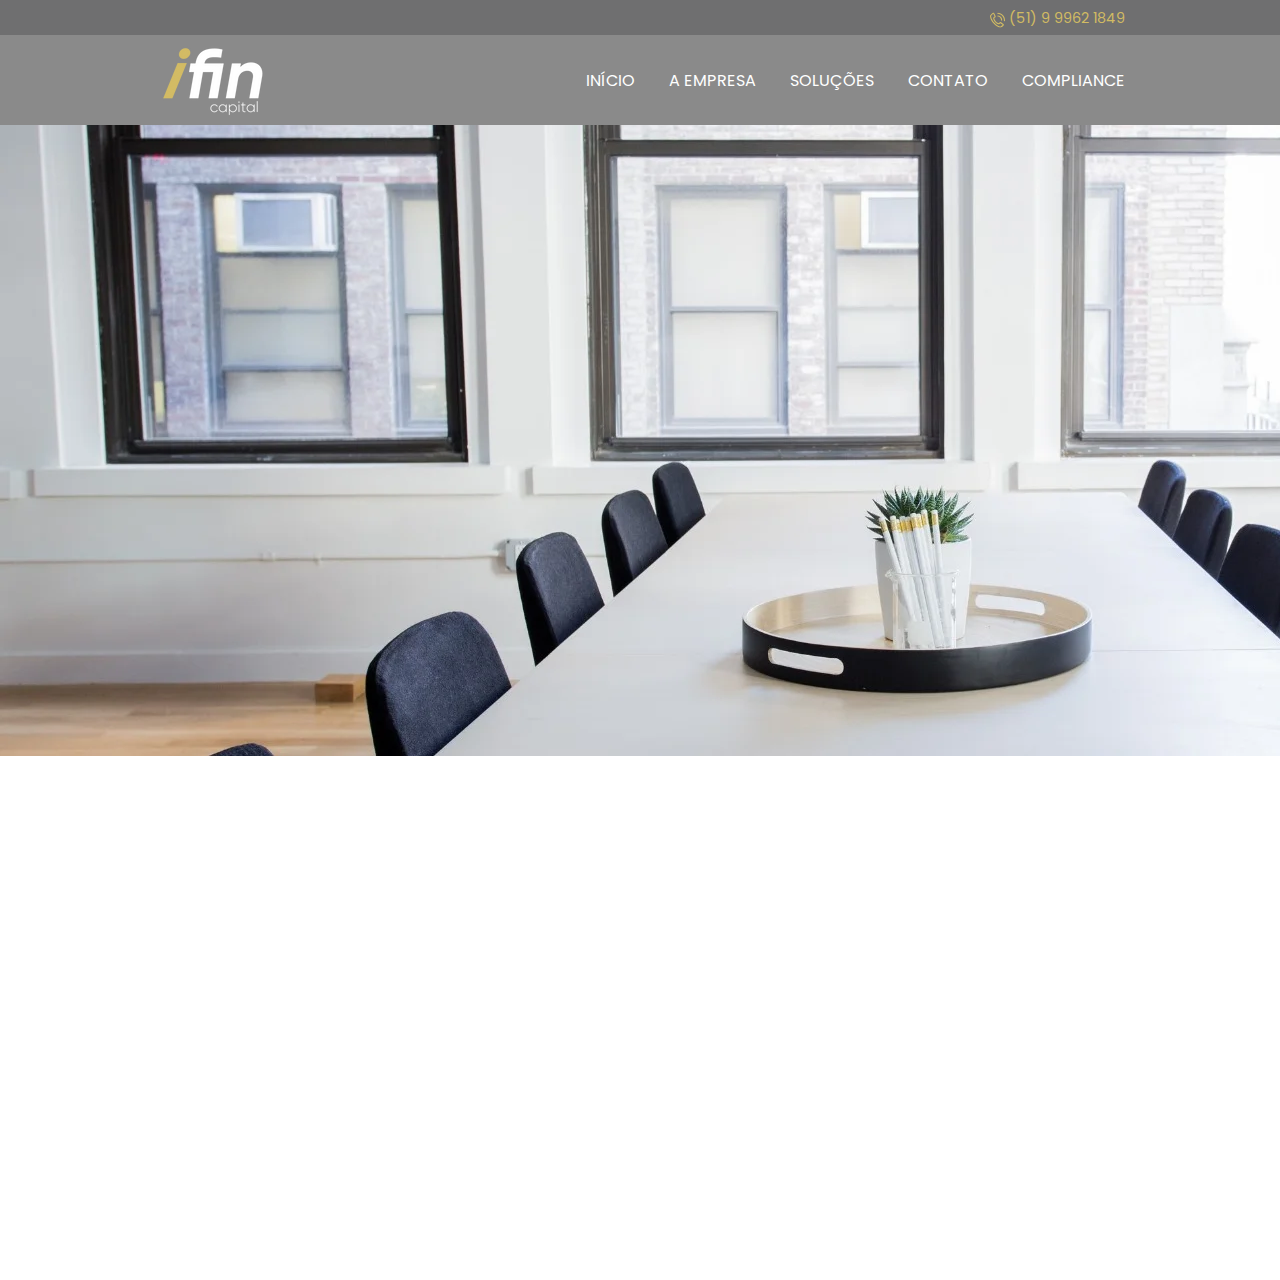
==== commit 4b78e8c8: "update bkp" ====
--- a/index.html
+++ b/index.html
@@ -1,247 +1,78 @@
 <!DOCTYPE html>
-<html lang="en">
+<html lang="pt-br">
 
 <head>
   <meta charset="UTF-8">
   <meta http-equiv="X-UA-Compatible" content="IE=edge">
   <meta name="viewport" content="width=device-width, initial-scale=1.0">
-  <title>iFin Capital</title>
 
   <link rel="stylesheet" href="css/globals.css">
   <link rel="stylesheet" href="css/index.css">
-  <link rel="stylesheet" href="css/header.css">
-  <link rel="stylesheet" href="css/responsive.css">
 
-  <script src="js/responsive.js" defer></script>
+  <title>iFin Capital</title>
 </head>
 
 <body>
-  <header>
-    <div class="row">
-      <div class="telefone-info-container main-content">
-        <div></div>
-        <div class="telefone-info">
-          <!-- put phone icon here -->
-          <svg width="15" fill="#d1bb63" preserveAspectRatio="xMidYMid meet" data-bbox="1.489 -0.074 196.972 199.974"
-            xmlns="http://www.w3.org/2000/svg" viewBox="1.489 -0.074 196.972 199.974" role="presentation"
-            aria-hidden="true">
-            <g>
-              <path
-                d="M183 155.5c-17.5-16.1-37.4-27.3-43.1-30.3h-.1c-3.2-1.6-7.1-1-9.6 1.5l-14.4 13.7c-6.4-1.6-23.4-7.4-39-25.7C61.1 96.5 58 78.9 57.4 72.3l15.7-12c3-2.2 4.2-6.2 2.9-9.5-.9-2.6-9-25.9-23.3-47.1C51.4 1.8 49.4.5 47.3.1c-2.3-.5-4.9.1-6.6 1.5-2.9 2.2-6 4.6-9 7.2-15.3 13-26.3 26.8-28.4 29.4-1.3 1.6-1.9 3.6-1.8 5.6.3 4.9 3.6 49.2 44.6 97s84.3 57.9 89.1 58.9c.6.1 1.2.2 1.8.2 1.4 0 2.8-.4 4.1-1.1 2.9-1.6 18.3-10.4 33.5-23.4 3-2.6 5.9-5.2 8.6-7.8 1.6-1.7 2.5-3.9 2.5-6.2-.1-2.2-1.1-4.4-2.7-5.9zM45.8 63.3c-1.7 1.3-2.7 3.3-2.8 5.5 0 2.7 0 28.4 23 55.1 23.3 27.2 50 31 51.1 31.1 2.1.3 4.3-.4 5.8-1.9l14-13.3c6.4 3.6 19.4 11.5 31.8 22.1-1 .9-2.1 1.9-3.3 2.9-12 10.2-23.9 17.6-29.3 20.7-9-2.3-44.8-13.6-79.3-53.8-34.5-40.2-40.1-77.2-41-86.4 3.4-4.2 12.9-15.3 25-25.6 1.1-1 2.3-1.9 3.4-2.8 8.5 13.9 14.3 27.9 16.9 34.7L45.8 63.3z">
-              </path>
-              <path
-                d="M172.9 34.8C155 14.8 130.4 3 103.6 1.6c-4-.2-7.3 2.8-7.5 6.7-.1 1.9.5 3.7 1.8 5.1 1.3 1.4 3 2.2 4.9 2.4 23 1.3 44.1 11.4 59.5 28.5 15.4 17.1 23.1 39.2 21.8 62.1-.1 1.9.5 3.7 1.8 5.1 1.3 1.4 3 2.3 5 2.4h.3c3.8 0 6.9-2.9 7.1-6.7 1.5-26.8-7.5-52.5-25.4-72.4z">
-              </path>
-              <path
-                d="M105.7 38.6c-1.9-.1-3.7.5-5.1 1.8-1.4 1.3-2.3 3-2.4 4.9-.2 3.9 2.8 7.3 6.7 7.5 11.9.7 22.8 5.9 30.7 14.7 7.9 8.8 11.9 20.2 11.3 32.1-.1 1.9.5 3.7 1.8 5.1 1.3 1.4 3 2.2 4.9 2.3h.4c3.8 0 6.9-2.9 7.1-6.7.9-15.6-4.4-30.7-14.9-42.3-10.5-11.6-24.8-18.5-40.5-19.4z">
-              </path>
-            </g>
-          </svg>
 
+  <div class="telefone">
+    <div class="container main-content">
+      <div></div>
 
-          <p>(51) 9 9962 1849</p>
-        </div>
+      <div class="telefone-container">
+        <svg width="15" fill="#d1bb63" preserveAspectRatio="xMidYMid meet" data-bbox="1.489 -0.074 196.972 199.974"
+          xmlns="http://www.w3.org/2000/svg" viewBox="1.489 -0.074 196.972 199.974" role="presentation" aria-hidden="true">
+          <g>
+            <path
+              d="M183 155.5c-17.5-16.1-37.4-27.3-43.1-30.3h-.1c-3.2-1.6-7.1-1-9.6 1.5l-14.4 13.7c-6.4-1.6-23.4-7.4-39-25.7C61.1 96.5 58 78.9 57.4 72.3l15.7-12c3-2.2 4.2-6.2 2.9-9.5-.9-2.6-9-25.9-23.3-47.1C51.4 1.8 49.4.5 47.3.1c-2.3-.5-4.9.1-6.6 1.5-2.9 2.2-6 4.6-9 7.2-15.3 13-26.3 26.8-28.4 29.4-1.3 1.6-1.9 3.6-1.8 5.6.3 4.9 3.6 49.2 44.6 97s84.3 57.9 89.1 58.9c.6.1 1.2.2 1.8.2 1.4 0 2.8-.4 4.1-1.1 2.9-1.6 18.3-10.4 33.5-23.4 3-2.6 5.9-5.2 8.6-7.8 1.6-1.7 2.5-3.9 2.5-6.2-.1-2.2-1.1-4.4-2.7-5.9zM45.8 63.3c-1.7 1.3-2.7 3.3-2.8 5.5 0 2.7 0 28.4 23 55.1 23.3 27.2 50 31 51.1 31.1 2.1.3 4.3-.4 5.8-1.9l14-13.3c6.4 3.6 19.4 11.5 31.8 22.1-1 .9-2.1 1.9-3.3 2.9-12 10.2-23.9 17.6-29.3 20.7-9-2.3-44.8-13.6-79.3-53.8-34.5-40.2-40.1-77.2-41-86.4 3.4-4.2 12.9-15.3 25-25.6 1.1-1 2.3-1.9 3.4-2.8 8.5 13.9 14.3 27.9 16.9 34.7L45.8 63.3z">
+            </path>
+            <path
+              d="M172.9 34.8C155 14.8 130.4 3 103.6 1.6c-4-.2-7.3 2.8-7.5 6.7-.1 1.9.5 3.7 1.8 5.1 1.3 1.4 3 2.2 4.9 2.4 23 1.3 44.1 11.4 59.5 28.5 15.4 17.1 23.1 39.2 21.8 62.1-.1 1.9.5 3.7 1.8 5.1 1.3 1.4 3 2.3 5 2.4h.3c3.8 0 6.9-2.9 7.1-6.7 1.5-26.8-7.5-52.5-25.4-72.4z">
+            </path>
+            <path
+              d="M105.7 38.6c-1.9-.1-3.7.5-5.1 1.8-1.4 1.3-2.3 3-2.4 4.9-.2 3.9 2.8 7.3 6.7 7.5 11.9.7 22.8 5.9 30.7 14.7 7.9 8.8 11.9 20.2 11.3 32.1-.1 1.9.5 3.7 1.8 5.1 1.3 1.4 3 2.2 4.9 2.3h.4c3.8 0 6.9-2.9 7.1-6.7.9-15.6-4.4-30.7-14.9-42.3-10.5-11.6-24.8-18.5-40.5-19.4z">
+            </path>
+          </g>
+        </svg>
+        <span>(51) 9 9962 1849</span>
       </div>
     </div>
-    <div class="row">
-      <div class="nav-row main-content">
-        <div id="logo-container">
-          <!-- put iFin C. Logo here -->
-          <img src="assets/ifin-logo.webp" alt="">
-        </div>
+  </div>
 
-        <div class="menu-toggle">
-          <div class="one"></div>
-          <div class="two"></div>
-          <div class="three"></div>
-        </div>
+  <header>
+    <div class="container main-content">
+      <img src="assets/ifin-logo.webp" alt="Logo iFin.">
 
-        <div class="nav-container">
-          <nav>
-            <ul>
-              <li>
-                <a href="#inicio">INÍCIO</a>
-              </li>
-              <li>
-                <a href="#a-empresa">A EMPRESA</a>
-              </li>
-              <li>
-                <a href="#solucoes">SOLUÇÕES</a>
-              </li>
-              <li>
-                <a href="#contato">CONTATO</a>
-              </li>
-              <li>
-                <a href="compliance.html">COMPLIANCE</a>
-              </li>
-            </ul>
-          </nav>
-        </div>
-      </div>
+      <nav>
+        <ul>
+          <li><a href="#inicio">INÍCIO</a></li>
+          <li><a href="#a-empresa">A EMPRESA</a></li>
+          <li><a href="#solucoes">SOLUÇÕES</a></li>
+          <li><a href="#contato">CONTATO</a></li>
+          <li><a href="#compliance">COMPLIANCE</a></li>
+        </ul>
+      </nav>
     </div>
   </header>
 
-
-
-  <section id="inicio" class="row">
-    <div class="inicio-bg"></div>
-
-    <div class="main-content">
-      <h1>iFin Capital</h1>
-      <h2>As estratégias mais inteligentes, os melhores<br> produtos e uma relação transparente.<br> Tudo o que seu
-        patrimônio
-        merece.</h2>
-      <p><span class="bold">Você e sua família são únicos</span>. E a única forma de seu patrimônio estar protegido é
-        através de auxílio dos
-        profissionais mais qualificados e experientes, soluções de excelência e uma relação totalmente isenta de
-        conflitos de interesses.</p>
-      <a href="#solucoes" class="btn btn-primary">SAIBA MAIS</a>
-    </div>
-
-    <!-- put banner background here -->
-    <!-- <img id="inicio--img" src="assets/inicio-bg.webp" alt=""> -->
-  </section>
-
-  <section id="a-empresa" class="row bg-primary">
-    <div class="flex-row large-content">
-      <div class="left-side">
-        <img src="assets/a-empresa-img.webp" alt="">
-      </div>
-      <div class="right-side">
-        <h2>Uma empresa especializada em levar seus investimentos para um outro nível</h2>
-        <p>Nossa estrutura de Multi-Family Office foi desenhada para agregar de forma totalmente personalizada na
-          construção, multiplicação, preservação e sucessão do patrimônio das famílias.</p>
-      </div>
+  <section id="inicio">
+    <img src="assets/inicio-bg.webp" alt="Imagem de fundo de uma mesa de reuniões.">
+    <div class="container main-content">
+      <h2>As estratégias mais inteligentes, os melhores produtos e uma relação transparente.
+        Tudo o que seu patrimônio merece.</h2>
+      <p>
+        Você e sua família são únicos. E a única forma de seu patrimônio estar protegido é através de auxílio dos profissionais mais qualificados e experientes, soluções de excelência e uma relação totalmente isenta de conflitos de interesses.
+      </p>
     </div>
   </section>
 
-  <section id="solucoes" class="row">
-    <div class="main-content">
-      <h2 class="section-title">SOLUÇÕES</h2>
+  <main></main>
 
-      <div class="flex-row">
+  <section></section>
 
-        <div id="consultoria-de-investimentos--card" class="card bg-yellow-5">
-          <svg fill="#FFFFFF" preserveAspectRatio="xMidYMid meet" data-bbox="20 38 160 124" viewBox="20 38 160 124"
-            height="56" width="72" xmlns="http://www.w3.org/2000/svg" data-type="shape" role="presentation"
-            aria-hidden="true" aria-labelledby="svgcid--6iwjaznqsnr8">
-            <title id="svgcid--6iwjaznqsnr8"></title>
-            <g>
-              <path
-                d="M53.654 162H25.989A5.989 5.989 0 0 1 20 156.011v-45.346a5.989 5.989 0 0 1 5.989-5.989h27.664a5.989 5.989 0 0 1 5.989 5.989v45.346A5.988 5.988 0 0 1 53.654 162z">
-              </path>
-              <path
-                d="M113.832 162H86.168a5.989 5.989 0 0 1-5.989-5.989V78.267a5.989 5.989 0 0 1 5.989-5.989h27.664a5.989 5.989 0 0 1 5.989 5.989v77.744a5.989 5.989 0 0 1-5.989 5.989z">
-              </path>
-              <path
-                d="M174.011 162h-27.664a5.989 5.989 0 0 1-5.989-5.989V43.989A5.989 5.989 0 0 1 146.347 38h27.664A5.989 5.989 0 0 1 180 43.989v112.022a5.989 5.989 0 0 1-5.989 5.989z">
-              </path>
-            </g>
-          </svg>
+  <section></section>
 
-          <h3>Consultoria de Investimentos</h3>
-          <p>De forma isenta, imparcial e sem conflitos de interesses, trabalhamos exclusivamente pelas famílias e por
-            suas necessidades particulares, buscando as melhores alternativas em todas as instituições financeiras.</p>
-        </div>
+  <footer></footer>
 
-        <div id="planejamento-patrimonial--card" class="card bg-yellow-4">
-          <img src="assets/planejamento-patrimonial-icon.webp" alt="">
-          <h3>Planejamento Patrimonial</h3>
-          <p>Através do planejamento de estruturas patrimoniais locais e offshore, ajudamos a proteger, preservar e
-            perpetuar o patrimônio dos clientes, trazendo as melhores soluções de planejamento sucessório, eficiência
-            tributária, e governança familiar.</p>
-        </div>
-
-        <div id="consolidacao-de-ativos--card" class="card bg-yellow-3">
-          <img src="assets/consolidacao-de-ativos-icon.webp" alt="">
-          <h3>Consolidação de Ativos</h3>
-          <p>Seu patrimônio é um só, e sua estratégia precisa ser visualizada e pensada dessa maneira. Através da
-            consolidação de todas as suas posições, sua carteira pode ser vista e analisada de forma global, otimizando
-            ainda mais as estratégias de investimentos.</p>
-        </div>
-
-        <div id="mentoria-personalizada--card" class="card bg-yellow-2">
-
-          <svg fill="#FFFFFF" preserveAspectRatio="xMidYMid meet" data-bbox="0 32.981 200 134.019"
-            xmlns="http://www.w3.org/2000/svg" viewBox="0 32.981 200 134.019" role="presentation" aria-hidden="true"
-            width="100">
-            <g>
-              <path
-                d="M200 148.1V167H0v-17.9c.5-5 3.6-9.4 8.1-11.5 3.8-1.9 7.8-3.3 11.9-4.4 6.4-1.7 12.7-3.9 18.8-6.6l.4-.3c1.3-.8 2-2.2 2-3.8v-11.4c-20.1.2-26-8.4-26-8.4s11.5-.2 10.8-30.5c-.7-30.3 13.2-35.3 18.4-37.3 15.1-5.8 22.7 3.4 22.7 3.4C84.9 36.7 89.6 56 87.5 77.8c-2.1 21.8 9.8 25.3 9.8 25.3-8.3 8.4-25.6 7.9-25.6 7.9v11.4c0 1.5.8 2.9 2 3.8l.5.3c2.4 1.2 4.9 2.2 7.4 3.1 9-6.4 18.5-6.5 28.4-11.5.4-.2.7-.6.7-1.1v-13c-1.9-3.2-3.2-12.4-3.8-16.1-1.5-.1-3.4 3.4-5.4-3.9-2.8-10 .2-10.6 2.7-10.3-.5-1.3-.8-2.7-1.1-4.1-1-4.4-1-8 0-12.3 1.3-5.1 3.9-9.8 7.7-13.5 2.1-2.2 4.5-4.2 7.1-5.9 2.1-1.5 4.4-2.7 6.9-3.5 2-.7 4.1-1.1 6.3-1.2 5.5-.6 11 .6 15.8 3.3 3.2 1.6 5.8 4.1 7.7 7.1 0 0 12.7 0 8.4 25.9-.3 1.4-.6 2.8-1.1 4.1 2.5-.2 5.5.3 2.7 10.3-2 7.3-4 4-5.4 4-.6 3.6-1.9 12.7-3.8 15.9V117c0 .5.3.9.7 1.1 14 7 27.1 9.9 39.3 19.7 2.9 2.5 4.6 6.3 4.6 10.3z">
-              </path>
-            </g>
-          </svg>
-
-          <h3>Mentoria Personalizada</h3>
-          <p>Baseada na metologia de Planejamento Financeiro com padrão internacional CFP®, o Programa de Mentoria
-            Financeira consiste na revisão e orientação de toda sua vida financeira, através de uma visão 360º e um
-            plano de ação multidisciplinar.</p>
-        </div>
-      </div>
-    </div>
-
-    <!-- put 'solucoes' img background here -->
-    <!-- <img src="" alt=""> -->
-  </section>
-
-  <section id="contato" class="row bg-primary">
-    <div class="main-content">
-      <h2 class="section-title">CONTATO</h2>
-
-      <div class="flex-row">
-        <div class="flex-column contato-left">
-          <div id="contato--endereco">
-            <h3>Endereço:</h3>
-            <p>Rua Inácio Vasconcelos, 59 - Boa Vista</p>
-            <p>Porto Alegre - RS, 90480-160</p>
-          </div>
-
-          <div id="contato--telefone">
-            <h3>Telefone:</h3>
-            <p>(51) 9 9962 1849</p>
-          </div>
-
-          <div id="contato--documentos">
-            <h3>Documentos:</h3>
-
-            <a href="compliance.html" class="btn btn-secondary">Formulário de Referência</a>
-            <a href="compliance.html" class="btn btn-secondary">Código de Ética e Conduta</a>
-            <a href="compliance.html" class="btn btn-secondary">Política de Suitability</a>
-            <a href="compliance.html" class="btn btn-secondary">Manual de Compliance</a>
-            <a href="compliance.html" class="btn btn-secondary">Política de Privacidade</a>
-          </div>
-        </div>
-        <div class="flex-column contato-right">
-          <h3>Fale Conosco:</h3>
-          <p>Preencha o formulário abaixo e um de nossos consultores entrará em contato.</p>
-
-          <div class="form-container">
-            <form action="">
-              <input type="text" name="nome" id="nome" placeholder="Nome" />
-              <input type="email" name="email" id="email" placeholder="Email" />
-              <input type="text" name="telefone" id="telefone" placeholder="Telefone" />
-              <textarea name="message" id="message" cols="30" rows="5"
-                placeholder="Digite sua mensagem aqui..."></textarea>
-
-              <button type="submit" class="btn btn-primary">Enviar</button>
-            </form>
-          </div>
-        </div>
-      </div>
-    </div>
-  </section>
-
-  <section id="map" class="row">
-    <!-- put interactive google map here -->
-    <iframe
-      src="https://www.google.com/maps/embed?pb=!1m14!1m8!1m3!1d13818.071094372579!2d-51.1824487!3d-30.0220001!3m2!1i1024!2i768!4f13.1!3m3!1m2!1s0x0%3A0x9ee607aabeb14da!2siFin!5e0!3m2!1spt-BR!2sbr!4v1673460218129!5m2!1spt-BR!2sbr"
-      width="600" height="450" style="border:0;" allowfullscreen="" loading="lazy"
-      referrerpolicy="no-referrer-when-downgrade"></iframe>
-  </section>
-
-  <footer>
-    © 2023 por ifin capital. 
-  </footer>
 </body>
 
 </html>--- a/css/globals.css
+++ b/css/globals.css
@@ -17,108 +17,25 @@
   --gray-2: #2f2f30;
 
   --white-1: #FFFFFF;
-  --white-2: rgb(240, 231, 198);
+  --white-2: #f0e7c6;
   
   --black-1: #000000;
 }
 
 body {
   width: 100vw;
-  max-width:100%;
-  background-color: var(--gray-2);
-  color: var(--white-1);
-  font-family: Poppins, sans-serif; /* wfont_186fbd_f3a5d63e3733490d968b4de98aa7ea62, wf_f3a5d63e3733490d968b4de98, orig_gilroy_extrabold */  
+  min-height: 100vw;
+  font-family: Poppins, sans-serif;
+  /* background-color: var(--gray-2); */
+  color: var(--white-1)
 }
 
-p {
-  font-size: 0.9rem;
-  font-weight: lighter;
-}
-
-span.bold {
-  font-weight: bold;
+a {
+  color: var(--yellow-1);
+  text-decoration: none;
 }
 
 .main-content {
   width: 95%;
   max-width: 1000px;
-  height: fit-content;
 }
-
-.large-content {
-  width: 100%;
-  max-width: 1250px;
-}
-
-.row {
-  width: 100%;
-  display: flex;
-  flex-direction: column;
-  justify-content: center;
-  align-items: center;
-}
-
-.btn {
-  text-decoration: none;
-  padding: 0.9rem 2rem;
-  border: 0;
-}
-
-.btn-primary {
-  background-color: var(--yellow-1);
-  color: var(--white-1);
-  transition: 0.1s linear;
-}
-
-.btn-primary:hover {
-  background-color: var(--yellow-2);
-  transition: 0.1s linear;
-}
-
-.btn-secondary {
-  color: var(--white-1);
-}
-
-.btn-secondary:hover {
-  color: var(--black-1);
-  background-color: var(--white-1);
-}
-
-.bg-yellow-1 {
-  background-color: var(--yellow-1);
-}
-
-.bg-yellow-2 {
-  background-color: var(--yellow-2);
-}
-
-.bg-yellow-3 {
-  background-color: var(--yellow-3);
-}
-
-.bg-yellow-4 {
-  background-color: var(--yellow-4);
-}
-
-.bg-yellow-5 {
-  background-color: var(--yellow-5);
-}
-
-.flex-row {
-  display: flex;
-  flex-direction: row;
-}
-
-.flex-column {
-  display: flex;
-  flex-direction: column;
-}
-
-.flex-wrap {
-  /* flex-wrap: wrap; */
-}
-
-.section-title {
-  border-bottom: 10px solid var(--yellow-1);
-  margin-bottom: 4rem;
-}
--- a/css/index.css
+++ b/css/index.css
@@ -1,190 +1,56 @@
-#inicio {
-  height: 650px;
+.telefone {
+  background-color: #2f2f30B0;
 }
 
-#inicio::before {
-  content: "";
-  background-image: url(../assets/inicio-bg.webp);
-  /* height: 650px;
-  background-position: center;
-  background-repeat: no-repeat;
-  background-size: cover;
-  position: fixed; */
-  
-
-  background-size: cover;
-  display: block;
-  filter: brightness(65%);
-  height: 650px;
-  left: 0;
-  right: 0;
-  position: absolute;
-  z-index: -1;
+.telefone .container {
+  display: flex;
+  justify-content: space-between;
+  margin: auto;
 }
 
-#inicio .main-content {
-  margin:  0;
+.telefone .telefone-container {
+  padding: 5px 15px;
 }
 
-#inicio .main-content h1 {
-  opacity: 0;
-  height: 90px;
+.telefone svg {
+  transform: translateY(30%);
 }
 
-#inicio .main-content h2 {
-  font-size: 2.2rem;
-  margin-bottom: 4rem;
-  text-shadow: #00000070 2px 2px 5px;
+.telefone span {
+  font-size: 0.9rem;
+  color: var(--yellow-1);
 }
 
-#inicio .main-content p {
-  width: 50%;
-  text-shadow: #00000070 2px 2px 5px;
+header {
+  /* width: 100%; */
+  background-color: #2f2f3090;
 }
 
-#inicio .main-content .bold {
-  font-weight: 400;
+header .container {
+  display: flex;
+  align-items: center;
+  justify-content: space-between;
+
+  margin: auto;
 }
 
-#inicio .main-content a {
-  position: relative;
-  top: 50px;
+header .container nav ul {
+  
 }
 
-#a-empresa .flex-row {
-  justify-content: center;
-  align-items: center;
-
-  margin: 50px 0;
+header .container nav ul li {
+  display: inline-block;  
 }
 
-#a-empresa .flex-row .right-side {
-  padding: 0 100px 0 50px;
+header .container nav ul li a {
+  color: var(----white-1);
+  padding: 5px 15px;
+  transition: 0.3s ease-in;
 }
 
-#a-empresa .flex-row .right-side h2 {
-  font-size: xx-large;
-  color: var(--white-2);
-
-  margin-bottom: 4rem;
+header .container nav ul li a:hover {
+  color: var(--yellow-1);
+  transition: 0.3s ease-in;
 }
 
-#solucoes {
-  min-height: 750px;
-}
-
-#solucoes::before {
-  content: "";
-  background-image: url(../assets/solucoes-bg.webp);
-  filter: brightness(65%);
-  background-size: cover;
-  display: block;
-  height: 750px;
-  left: 0;
-  right: 0;
-  position: absolute;
-  z-index: -1;
-}
-
-#solucoes .main-content, #contato .main-content {
-  display: flex;
-  flex-direction: column;
-  align-items: center;
-}
-
-#solucoes .main-content h2, #contato .main-content h2 {
-  font-size: xx-large;
-}
-
-#contato .main-content {
-  padding: 50px 0;
-}
-
-.card {
-  display: flex;
-  flex-direction: column;
-  align-items: center;
-  padding: 50px 15px;
-}
-
-.card svg {
-  min-height: 100px;
-}
-
-.card img {
-  width: 100px;
-}
-
-.card h3 {
-  margin-top: 2rem;
-  margin-bottom: 2rem;
-  text-align: center;
-}
-
-.card p {
-  text-align: center;
-}
-
-#contato h3{
-  color: var(--yellow-1)
-}
-
-#contato .flex-row {
-  justify-content: space-between;
-}
-
-#contato .flex-column {
-  text-align: center;
-}
-
-#contato .flex-column div {
-  margin: 20px 0;
-}
-
-.contato-left {
-  justify-content: center;
-  align-items: center;
-}
-
-.contato-right {
-  max-width: 50%;
-}
-
-#contato--documentos a{
-  display: flex;
-  flex-direction: column;
-  padding: 5px 15px;
-  min-width: 237px;
-  font-size: 0.9rem;
-  font-weight: lighter;
-}
-
-.form-container form {
-  display: flex;
-  flex-direction: column;
-  width: 100%;
-  padding: 10px;
-  background-color: var(--gray-1);
-  border: none;
-}
-
-.form-container form input, .form-container form textarea {
-  border: none;
-  padding: 5px 20px;
-  margin: 3px;
-  font-size: 0.8rem;
-  font-family: Poppins;
-}
-
-#map {
-  width: 100%;
-}
-
-#map iframe {
-  width: 100%;
-}
-
-footer {
-  padding: 10px 0;
-  text-align: center;
-}
+#inicio
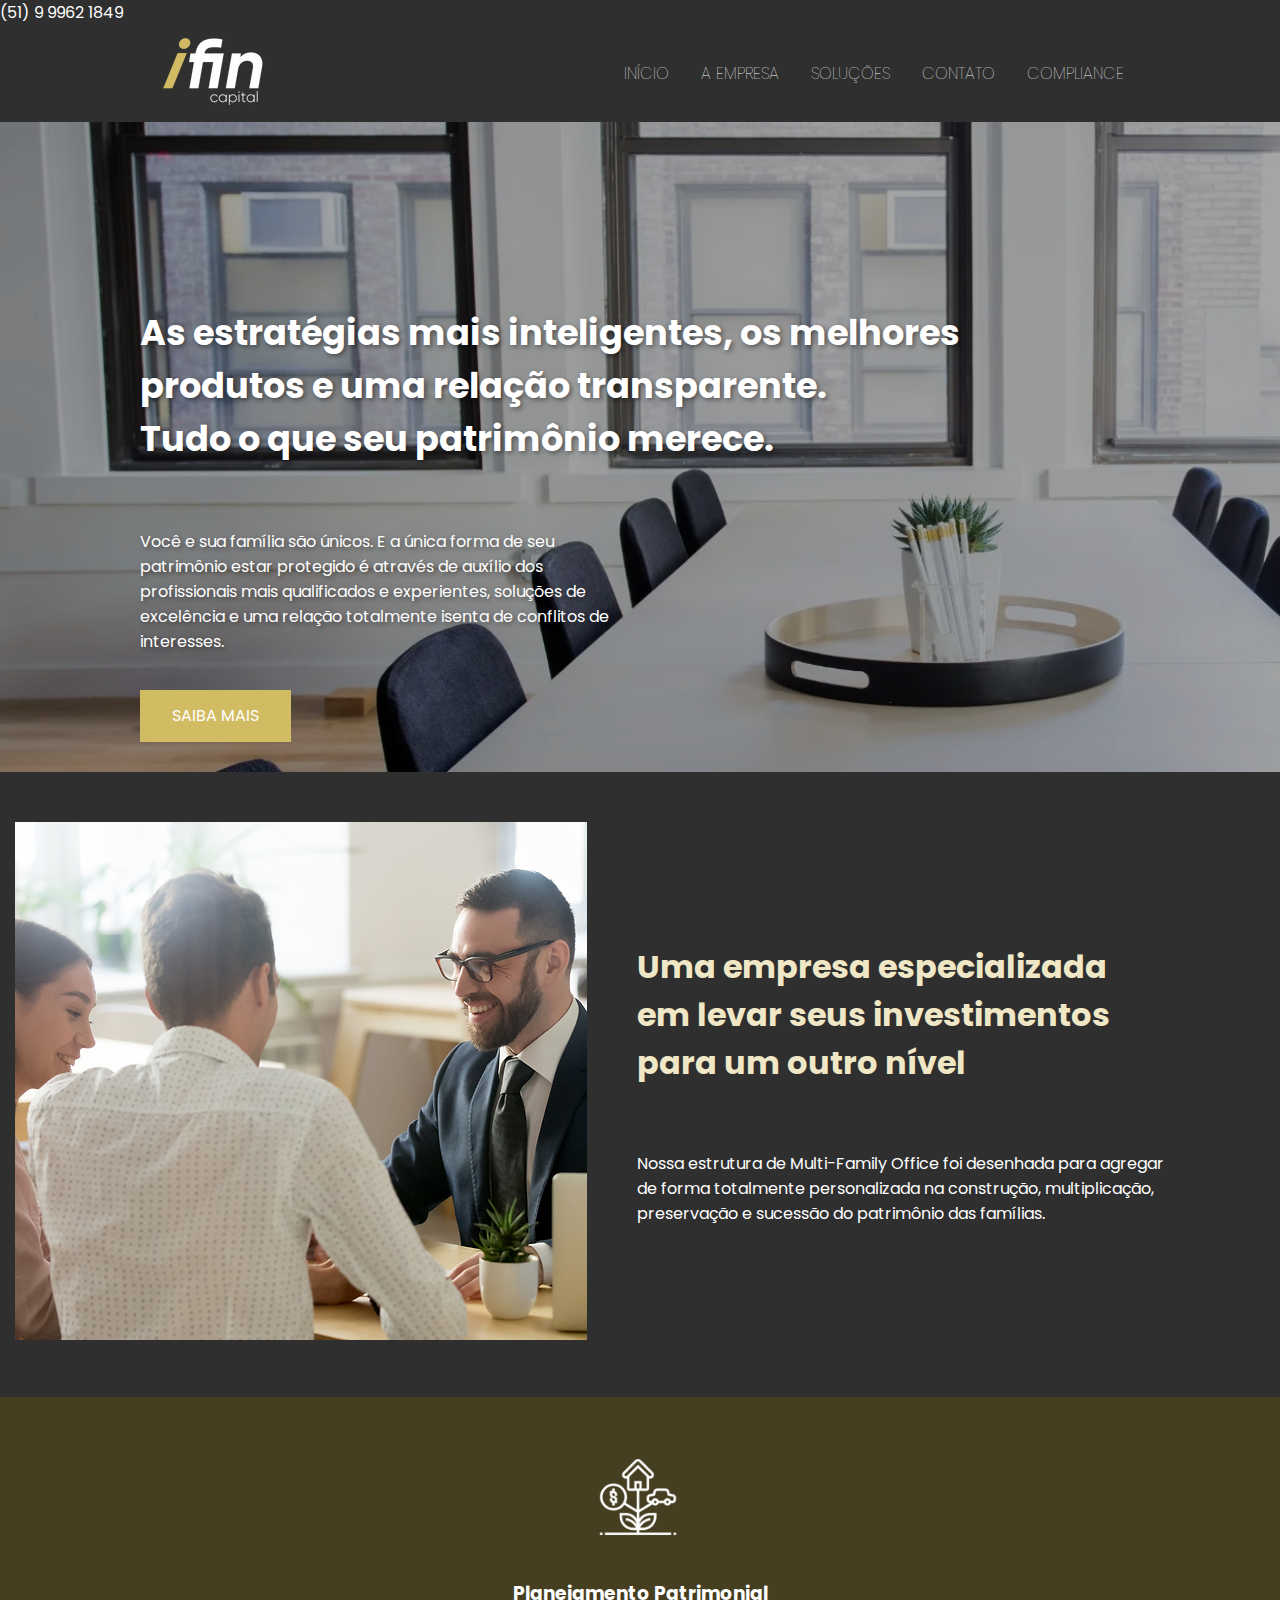
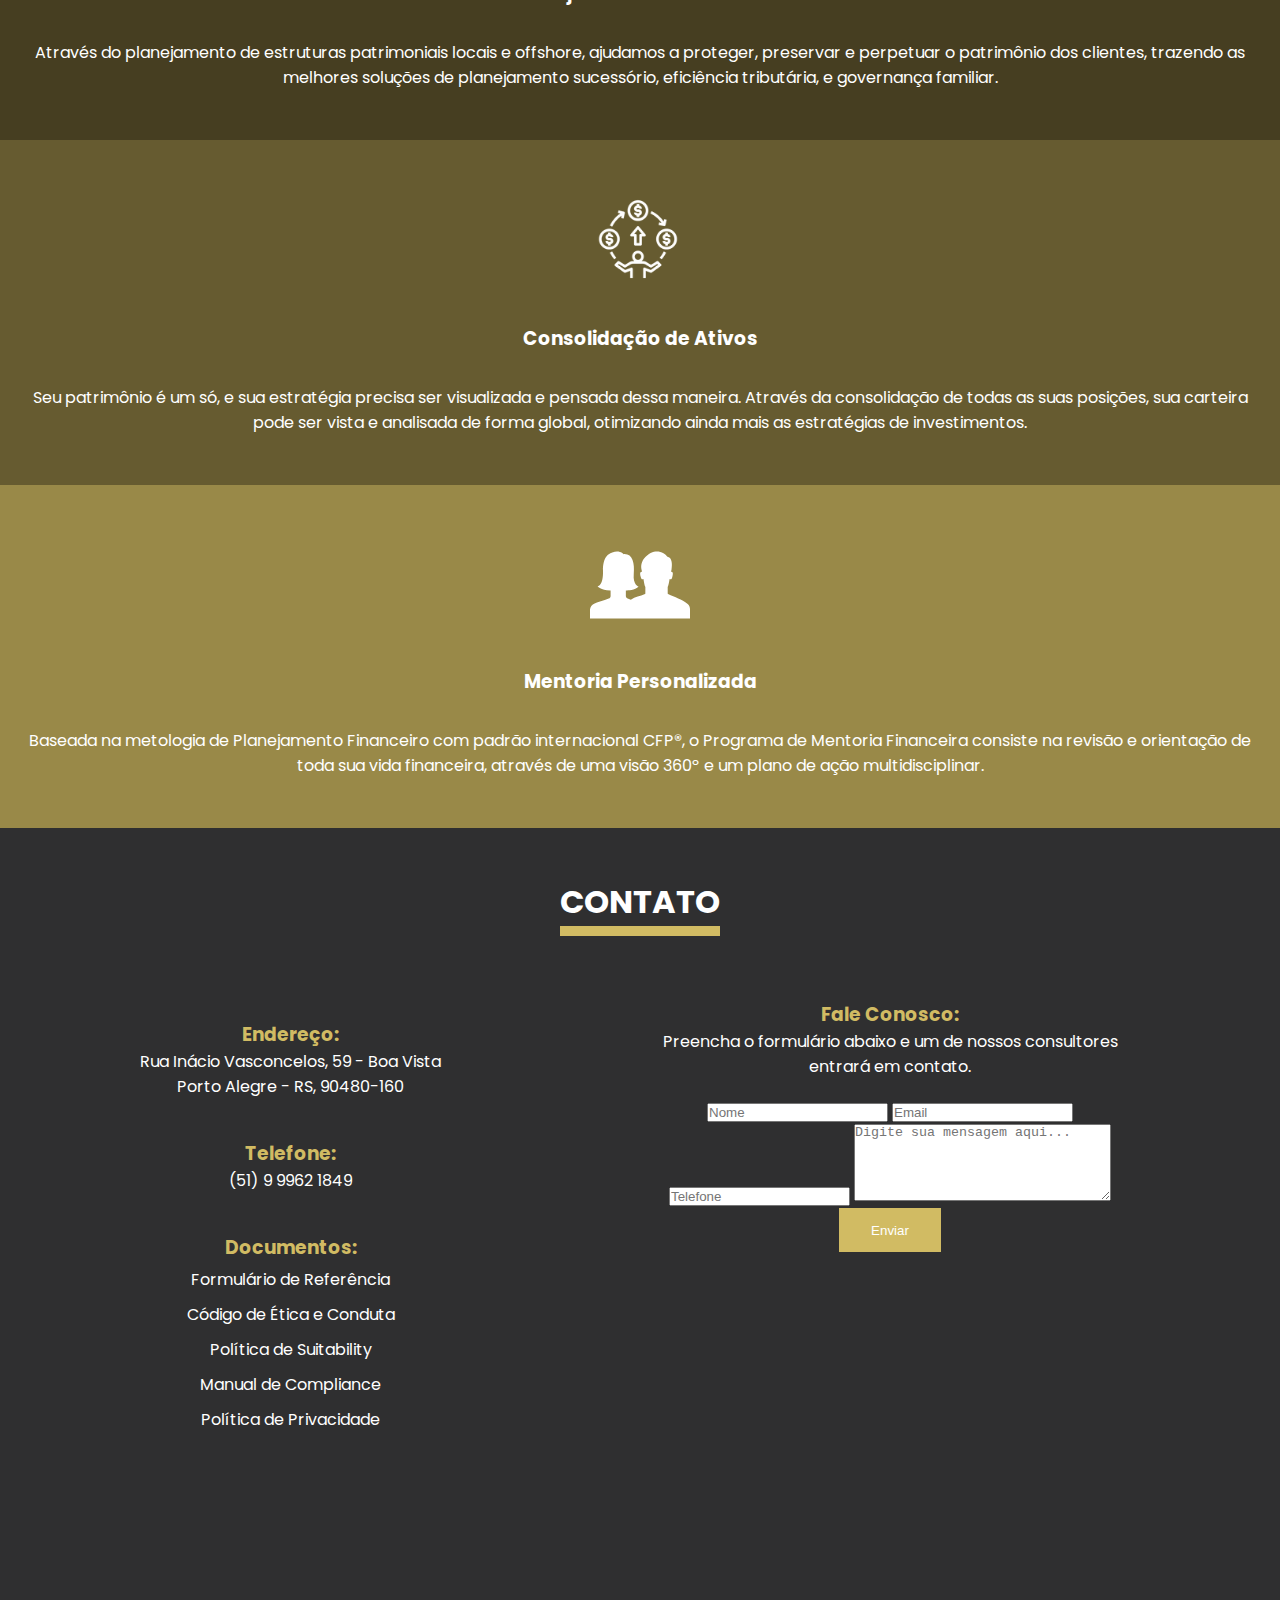
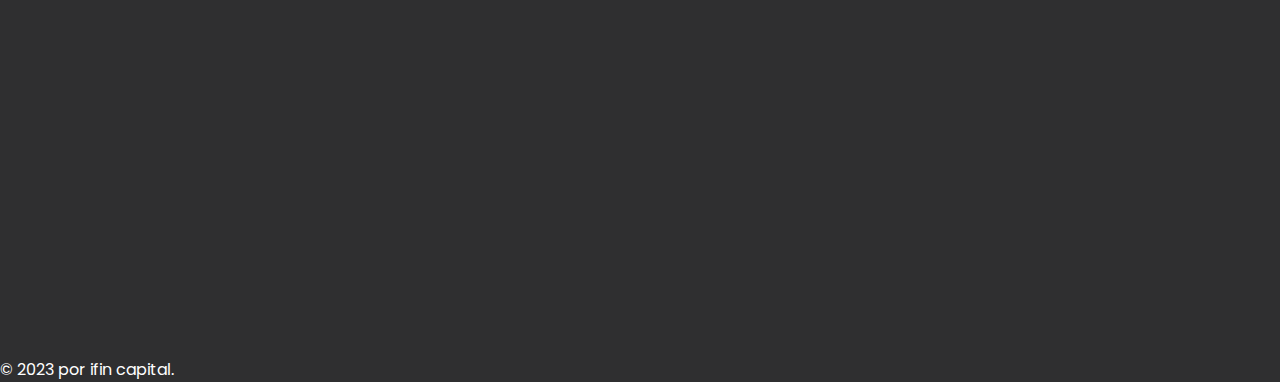
==== commit 9a7132fe: "update fix bkp" ====
--- a/index.html
+++ b/index.html
@@ -6,10 +6,14 @@
   <meta http-equiv="X-UA-Compatible" content="IE=edge">
   <meta name="viewport" content="width=device-width, initial-scale=1.0">
 
+  <title>iFin Capital</title>
+
   <link rel="stylesheet" href="css/globals.css">
   <link rel="stylesheet" href="css/index.css">
-
-  <title>iFin Capital</title>
+  <link rel="stylesheet" href="css/header.css">
+  <link rel="stylesheet" href="css/responsive.css">
+
+  <script src="js/responsive.js" defer></script>
 </head>
 
 <body>
@@ -18,50 +22,79 @@
     <div class="container main-content">
       <div></div>
 
-      <div class="telefone-container">
-        <svg width="15" fill="#d1bb63" preserveAspectRatio="xMidYMid meet" data-bbox="1.489 -0.074 196.972 199.974"
-          xmlns="http://www.w3.org/2000/svg" viewBox="1.489 -0.074 196.972 199.974" role="presentation" aria-hidden="true">
-          <g>
-            <path
-              d="M183 155.5c-17.5-16.1-37.4-27.3-43.1-30.3h-.1c-3.2-1.6-7.1-1-9.6 1.5l-14.4 13.7c-6.4-1.6-23.4-7.4-39-25.7C61.1 96.5 58 78.9 57.4 72.3l15.7-12c3-2.2 4.2-6.2 2.9-9.5-.9-2.6-9-25.9-23.3-47.1C51.4 1.8 49.4.5 47.3.1c-2.3-.5-4.9.1-6.6 1.5-2.9 2.2-6 4.6-9 7.2-15.3 13-26.3 26.8-28.4 29.4-1.3 1.6-1.9 3.6-1.8 5.6.3 4.9 3.6 49.2 44.6 97s84.3 57.9 89.1 58.9c.6.1 1.2.2 1.8.2 1.4 0 2.8-.4 4.1-1.1 2.9-1.6 18.3-10.4 33.5-23.4 3-2.6 5.9-5.2 8.6-7.8 1.6-1.7 2.5-3.9 2.5-6.2-.1-2.2-1.1-4.4-2.7-5.9zM45.8 63.3c-1.7 1.3-2.7 3.3-2.8 5.5 0 2.7 0 28.4 23 55.1 23.3 27.2 50 31 51.1 31.1 2.1.3 4.3-.4 5.8-1.9l14-13.3c6.4 3.6 19.4 11.5 31.8 22.1-1 .9-2.1 1.9-3.3 2.9-12 10.2-23.9 17.6-29.3 20.7-9-2.3-44.8-13.6-79.3-53.8-34.5-40.2-40.1-77.2-41-86.4 3.4-4.2 12.9-15.3 25-25.6 1.1-1 2.3-1.9 3.4-2.8 8.5 13.9 14.3 27.9 16.9 34.7L45.8 63.3z">
-            </path>
-            <path
-              d="M172.9 34.8C155 14.8 130.4 3 103.6 1.6c-4-.2-7.3 2.8-7.5 6.7-.1 1.9.5 3.7 1.8 5.1 1.3 1.4 3 2.2 4.9 2.4 23 1.3 44.1 11.4 59.5 28.5 15.4 17.1 23.1 39.2 21.8 62.1-.1 1.9.5 3.7 1.8 5.1 1.3 1.4 3 2.3 5 2.4h.3c3.8 0 6.9-2.9 7.1-6.7 1.5-26.8-7.5-52.5-25.4-72.4z">
-            </path>
-            <path
-              d="M105.7 38.6c-1.9-.1-3.7.5-5.1 1.8-1.4 1.3-2.3 3-2.4 4.9-.2 3.9 2.8 7.3 6.7 7.5 11.9.7 22.8 5.9 30.7 14.7 7.9 8.8 11.9 20.2 11.3 32.1-.1 1.9.5 3.7 1.8 5.1 1.3 1.4 3 2.2 4.9 2.3h.4c3.8 0 6.9-2.9 7.1-6.7.9-15.6-4.4-30.7-14.9-42.3-10.5-11.6-24.8-18.5-40.5-19.4z">
-            </path>
-          </g>
-        </svg>
-        <span>(51) 9 9962 1849</span>
-      </div>
-    </div>
-  </div>
-
-  <header>
-    <div class="container main-content">
-      <img src="assets/ifin-logo.webp" alt="Logo iFin.">
-
-      <nav>
-        <ul>
-          <li><a href="#inicio">INÍCIO</a></li>
-          <li><a href="#a-empresa">A EMPRESA</a></li>
-          <li><a href="#solucoes">SOLUÇÕES</a></li>
-          <li><a href="#contato">CONTATO</a></li>
-          <li><a href="#compliance">COMPLIANCE</a></li>
-        </ul>
-      </nav>
+          <p>(51) 9 9962 1849</p>
+        </div>
+      </div>
+    </div>
+    <div class="row">
+      <div class="nav-row main-content">
+        <div id="logo-container">
+          <!-- put iFin C. Logo here -->
+          <img src="assets/ifin-logo.webp" alt="">
+        </div>
+
+        <div class="menu-toggle">
+          <div class="one"></div>
+          <div class="two"></div>
+          <div class="three"></div>
+        </div>
+
+        <div class="nav-container">
+          <nav>
+            <ul>
+              <li>
+                <a href="#inicio">INÍCIO</a>
+              </li>
+              <li>
+                <a href="#a-empresa">A EMPRESA</a>
+              </li>
+              <li>
+                <a href="#solucoes">SOLUÇÕES</a>
+              </li>
+              <li>
+                <a href="#contato">CONTATO</a>
+              </li>
+              <li>
+                <a href="compliance.html">COMPLIANCE</a>
+              </li>
+            </ul>
+          </nav>
+        </div>
+      </div>
     </div>
   </header>
 
-  <section id="inicio">
-    <img src="assets/inicio-bg.webp" alt="Imagem de fundo de uma mesa de reuniões.">
-    <div class="container main-content">
-      <h2>As estratégias mais inteligentes, os melhores produtos e uma relação transparente.
-        Tudo o que seu patrimônio merece.</h2>
-      <p>
-        Você e sua família são únicos. E a única forma de seu patrimônio estar protegido é através de auxílio dos profissionais mais qualificados e experientes, soluções de excelência e uma relação totalmente isenta de conflitos de interesses.
-      </p>
+
+
+  <section id="inicio" class="row">
+    <div class="inicio-bg"></div>
+
+    <div class="main-content">
+      <h1>iFin Capital</h1>
+      <h2>As estratégias mais inteligentes, os melhores<br> produtos e uma relação transparente.<br> Tudo o que seu
+        patrimônio
+        merece.</h2>
+      <p><span class="bold">Você e sua família são únicos</span>. E a única forma de seu patrimônio estar protegido é
+        através de auxílio dos
+        profissionais mais qualificados e experientes, soluções de excelência e uma relação totalmente isenta de
+        conflitos de interesses.</p>
+      <a href="#solucoes" class="btn btn-primary">SAIBA MAIS</a>
+    </div>
+
+    <!-- put banner background here -->
+    <!-- <img id="inicio--img" src="assets/inicio-bg.webp" alt=""> -->
+  </section>
+
+  <section id="a-empresa" class="row bg-primary">
+    <div class="flex-row large-content">
+      <div class="left-side">
+        <img src="assets/a-empresa-img.webp" alt="">
+      </div>
+      <div class="right-side">
+        <h2>Uma empresa especializada em levar seus investimentos para um outro nível</h2>
+        <p>Nossa estrutura de Multi-Family Office foi desenhada para agregar de forma totalmente personalizada na
+          construção, multiplicação, preservação e sucessão do patrimônio das famílias.</p>
+      </div>
     </div>
   </section>
 
@@ -73,6 +106,104 @@
 
   <footer></footer>
 
+        <div id="planejamento-patrimonial--card" class="card bg-yellow-4">
+          <img src="assets/planejamento-patrimonial-icon.webp" alt="">
+          <h3>Planejamento Patrimonial</h3>
+          <p>Através do planejamento de estruturas patrimoniais locais e offshore, ajudamos a proteger, preservar e
+            perpetuar o patrimônio dos clientes, trazendo as melhores soluções de planejamento sucessório, eficiência
+            tributária, e governança familiar.</p>
+        </div>
+
+        <div id="consolidacao-de-ativos--card" class="card bg-yellow-3">
+          <img src="assets/consolidacao-de-ativos-icon.webp" alt="">
+          <h3>Consolidação de Ativos</h3>
+          <p>Seu patrimônio é um só, e sua estratégia precisa ser visualizada e pensada dessa maneira. Através da
+            consolidação de todas as suas posições, sua carteira pode ser vista e analisada de forma global, otimizando
+            ainda mais as estratégias de investimentos.</p>
+        </div>
+
+        <div id="mentoria-personalizada--card" class="card bg-yellow-2">
+
+          <svg fill="#FFFFFF" preserveAspectRatio="xMidYMid meet" data-bbox="0 32.981 200 134.019"
+            xmlns="http://www.w3.org/2000/svg" viewBox="0 32.981 200 134.019" role="presentation" aria-hidden="true"
+            width="100">
+            <g>
+              <path
+                d="M200 148.1V167H0v-17.9c.5-5 3.6-9.4 8.1-11.5 3.8-1.9 7.8-3.3 11.9-4.4 6.4-1.7 12.7-3.9 18.8-6.6l.4-.3c1.3-.8 2-2.2 2-3.8v-11.4c-20.1.2-26-8.4-26-8.4s11.5-.2 10.8-30.5c-.7-30.3 13.2-35.3 18.4-37.3 15.1-5.8 22.7 3.4 22.7 3.4C84.9 36.7 89.6 56 87.5 77.8c-2.1 21.8 9.8 25.3 9.8 25.3-8.3 8.4-25.6 7.9-25.6 7.9v11.4c0 1.5.8 2.9 2 3.8l.5.3c2.4 1.2 4.9 2.2 7.4 3.1 9-6.4 18.5-6.5 28.4-11.5.4-.2.7-.6.7-1.1v-13c-1.9-3.2-3.2-12.4-3.8-16.1-1.5-.1-3.4 3.4-5.4-3.9-2.8-10 .2-10.6 2.7-10.3-.5-1.3-.8-2.7-1.1-4.1-1-4.4-1-8 0-12.3 1.3-5.1 3.9-9.8 7.7-13.5 2.1-2.2 4.5-4.2 7.1-5.9 2.1-1.5 4.4-2.7 6.9-3.5 2-.7 4.1-1.1 6.3-1.2 5.5-.6 11 .6 15.8 3.3 3.2 1.6 5.8 4.1 7.7 7.1 0 0 12.7 0 8.4 25.9-.3 1.4-.6 2.8-1.1 4.1 2.5-.2 5.5.3 2.7 10.3-2 7.3-4 4-5.4 4-.6 3.6-1.9 12.7-3.8 15.9V117c0 .5.3.9.7 1.1 14 7 27.1 9.9 39.3 19.7 2.9 2.5 4.6 6.3 4.6 10.3z">
+              </path>
+            </g>
+          </svg>
+
+          <h3>Mentoria Personalizada</h3>
+          <p>Baseada na metologia de Planejamento Financeiro com padrão internacional CFP®, o Programa de Mentoria
+            Financeira consiste na revisão e orientação de toda sua vida financeira, através de uma visão 360º e um
+            plano de ação multidisciplinar.</p>
+        </div>
+      </div>
+    </div>
+
+    <!-- put 'solucoes' img background here -->
+    <!-- <img src="" alt=""> -->
+  </section>
+
+  <section id="contato" class="row bg-primary">
+    <div class="main-content">
+      <h2 class="section-title">CONTATO</h2>
+
+      <div class="flex-row">
+        <div class="flex-column contato-left">
+          <div id="contato--endereco">
+            <h3>Endereço:</h3>
+            <p>Rua Inácio Vasconcelos, 59 - Boa Vista</p>
+            <p>Porto Alegre - RS, 90480-160</p>
+          </div>
+
+          <div id="contato--telefone">
+            <h3>Telefone:</h3>
+            <p>(51) 9 9962 1849</p>
+          </div>
+
+          <div id="contato--documentos">
+            <h3>Documentos:</h3>
+
+            <a href="compliance.html" class="btn btn-secondary">Formulário de Referência</a>
+            <a href="compliance.html" class="btn btn-secondary">Código de Ética e Conduta</a>
+            <a href="compliance.html" class="btn btn-secondary">Política de Suitability</a>
+            <a href="compliance.html" class="btn btn-secondary">Manual de Compliance</a>
+            <a href="compliance.html" class="btn btn-secondary">Política de Privacidade</a>
+          </div>
+        </div>
+        <div class="flex-column contato-right">
+          <h3>Fale Conosco:</h3>
+          <p>Preencha o formulário abaixo e um de nossos consultores entrará em contato.</p>
+
+          <div class="form-container">
+            <form action="">
+              <input type="text" name="nome" id="nome" placeholder="Nome" />
+              <input type="email" name="email" id="email" placeholder="Email" />
+              <input type="text" name="telefone" id="telefone" placeholder="Telefone" />
+              <textarea name="message" id="message" cols="30" rows="5"
+                placeholder="Digite sua mensagem aqui..."></textarea>
+
+              <button type="submit" class="btn btn-primary">Enviar</button>
+            </form>
+          </div>
+        </div>
+      </div>
+    </div>
+  </section>
+
+  <section id="map" class="row">
+    <!-- put interactive google map here -->
+    <iframe
+      src="https://www.google.com/maps/embed?pb=!1m14!1m8!1m3!1d13818.071094372579!2d-51.1824487!3d-30.0220001!3m2!1i1024!2i768!4f13.1!3m3!1m2!1s0x0%3A0x9ee607aabeb14da!2siFin!5e0!3m2!1spt-BR!2sbr!4v1673460218129!5m2!1spt-BR!2sbr"
+      width="600" height="450" style="border:0;" allowfullscreen="" loading="lazy"
+      referrerpolicy="no-referrer-when-downgrade"></iframe>
+  </section>
+
+  <footer>
+    © 2023 por ifin capital. 
+  </footer>
 </body>
 
 </html>--- a/css/globals.css
+++ b/css/globals.css
@@ -24,10 +24,10 @@
 
 body {
   width: 100vw;
-  min-height: 100vw;
-  font-family: Poppins, sans-serif;
-  /* background-color: var(--gray-2); */
-  color: var(--white-1)
+  max-width:100%;
+  background-color: var(--gray-2);
+  color: var(--white-1);
+  font-family: Poppins, sans-serif; /* wfont_186fbd_f3a5d63e3733490d968b4de98aa7ea62, wf_f3a5d63e3733490d968b4de98, orig_gilroy_extrabold */  
 }
 
 a {
@@ -38,4 +38,83 @@
 .main-content {
   width: 95%;
   max-width: 1000px;
+  height: fit-content;
 }
+
+.large-content {
+  width: 100%;
+  max-width: 1250px;
+}
+
+.row {
+  width: 100%;
+  display: flex;
+  flex-direction: column;
+  justify-content: center;
+  align-items: center;
+}
+
+.btn {
+  text-decoration: none;
+  padding: 0.9rem 2rem;
+  border: 0;
+}
+
+.btn-primary {
+  background-color: var(--yellow-1);
+  color: var(--white-1);
+  transition: 0.1s linear;
+}
+
+.btn-primary:hover {
+  background-color: var(--yellow-2);
+  transition: 0.1s linear;
+}
+
+.btn-secondary {
+  color: var(--white-1);
+}
+
+.btn-secondary:hover {
+  color: var(--black-1);
+  background-color: var(--white-1);
+}
+
+.bg-yellow-1 {
+  background-color: var(--yellow-1);
+}
+
+.bg-yellow-2 {
+  background-color: var(--yellow-2);
+}
+
+.bg-yellow-3 {
+  background-color: var(--yellow-3);
+}
+
+.bg-yellow-4 {
+  background-color: var(--yellow-4);
+}
+
+.bg-yellow-5 {
+  background-color: var(--yellow-5);
+}
+
+.flex-row {
+  display: flex;
+  flex-direction: row;
+}
+
+.flex-column {
+  display: flex;
+  flex-direction: column;
+}
+
+.flex-wrap {
+  /* flex-wrap: wrap; */
+}
+
+.section-title {
+  border-bottom: 10px solid var(--yellow-1);
+  margin-bottom: 4rem;
+}
--- a/css/index.css
+++ b/css/index.css
@@ -1,14 +1,159 @@
-.telefone {
-  background-color: #2f2f30B0;
-}
-
-.telefone .container {
-  display: flex;
+
+#inicio {
+  height: 650px;
+}
+
+#inicio::before {
+  content: "";
+  background-image: url(../assets/inicio-bg.webp);
+  /* height: 650px;
+  background-position: center;
+  background-repeat: no-repeat;
+  background-size: cover;
+  position: fixed; */
+  
+
+  background-size: cover;
+  display: block;
+  filter: brightness(65%);
+  height: 650px;
+  left: 0;
+  right: 0;
+  position: absolute;
+  z-index: -1;
+}
+
+#inicio .main-content {
+  margin:  0;
+}
+
+#inicio .main-content h1 {
+  opacity: 0;
+  height: 90px;
+}
+
+#inicio .main-content h2 {
+  font-size: 2.2rem;
+  margin-bottom: 4rem;
+  text-shadow: #00000070 2px 2px 5px;
+}
+
+#inicio .main-content p {
+  width: 50%;
+  text-shadow: #00000070 2px 2px 5px;
+}
+
+#inicio .main-content .bold {
+  font-weight: 400;
+}
+
+#inicio .main-content a {
+  position: relative;
+  top: 50px;
+}
+
+#a-empresa .flex-row {
+  justify-content: center;
+  align-items: center;
+
+  margin: 50px 0;
+}
+
+#a-empresa .flex-row .right-side {
+  padding: 0 100px 0 50px;
+}
+
+#a-empresa .flex-row .right-side h2 {
+  font-size: xx-large;
+  color: var(--white-2);
+
+  margin-bottom: 4rem;
+}
+
+#solucoes {
+  min-height: 750px;
+}
+
+#solucoes::before {
+  content: "";
+  background-image: url(../assets/solucoes-bg.webp);
+  filter: brightness(65%);
+  background-size: cover;
+  display: block;
+  height: 750px;
+  left: 0;
+  right: 0;
+  position: absolute;
+  z-index: -1;
+}
+
+#solucoes .main-content, #contato .main-content {
+  display: flex;
+  flex-direction: column;
+  align-items: center;
+}
+
+#solucoes .main-content h2, #contato .main-content h2 {
+  font-size: xx-large;
+}
+
+#contato .main-content {
+  padding: 50px 0;
+}
+
+.card {
+  display: flex;
+  flex-direction: column;
+  align-items: center;
+  padding: 50px 15px;
+}
+
+.card svg {
+  min-height: 100px;
+}
+
+.card img {
+  width: 100px;
+}
+
+.card h3 {
+  margin-top: 2rem;
+  margin-bottom: 2rem;
+  text-align: center;
+}
+
+.card p {
+  text-align: center;
+}
+
+#contato h3{
+  color: var(--yellow-1)
+}
+
+#contato .flex-row {
   justify-content: space-between;
-  margin: auto;
-}
-
-.telefone .telefone-container {
+}
+
+#contato .flex-column {
+  text-align: center;
+}
+
+#contato .flex-column div {
+  margin: 20px 0;
+}
+
+.contato-left {
+  justify-content: center;
+  align-items: center;
+}
+
+.contato-right {
+  max-width: 50%;
+}
+
+#contato--documentos a{
+  display: flex;
+  flex-direction: column;
   padding: 5px 15px;
 }
 
@@ -28,10 +173,12 @@
 
 header .container {
   display: flex;
-  align-items: center;
-  justify-content: space-between;
-
-  margin: auto;
+
+  flex-direction: column;
+  width: 100%;
+  padding: 10px;
+  background-color: var(--gray-1);
+  border: none;
 }
 
 header .container nav ul {
@@ -51,6 +198,4 @@
 header .container nav ul li a:hover {
   color: var(--yellow-1);
   transition: 0.3s ease-in;
-}
-
-#inicio
+}--- a/css/header.css
+++ b/css/header.css
@@ -0,0 +1,50 @@
+header {
+  position: absolute;
+  background-color: #00000090;
+  width: 100%;
+}
+
+header .telefone-info-container {
+  display: flex;
+  flex-direction: row;
+  justify-content: space-between;
+  align-items: center;
+  color: var(--yellow-1);
+}
+
+header .telefone-info svg {
+  transform: translateY(25%);
+}
+
+header .telefone-info p {
+  display: inline-block;
+  font-size: 1.1rem;
+  font-weight: 400;
+}
+
+.nav-row {
+  display: flex;
+  justify-content: space-between;
+  align-items: center;
+  width: 100%;
+}
+
+.nav-container ul {
+  list-style-type: none;
+  display: flex;
+  flex-wrap: wrap;
+}
+
+.nav-container ul li {
+}
+
+.nav-container ul li a {
+  color: var(--white-1);
+  text-decoration: none;
+  padding: 1rem;
+  font-weight: lighter;
+}
+
+.nav-container ul li a:hover {
+  color: var(--yellow-1);
+}--- a/css/responsive.css
+++ b/css/responsive.css
@@ -0,0 +1,159 @@
+.menu-toggle {
+  position: fixed;
+  width: 40px;
+  height: 30px;
+  margin-right: 20px;
+  top: 25px;
+  right: 25px;
+}
+
+.nav-row.on .menu-toggle {
+  position: fixed;
+  right: 25px;
+  top: 25px;
+  z-index: 11;
+}
+
+
+
+@media (max-width: 1000px) {
+  .large-content {
+    width: 95%;
+    max-width: 1000px;
+  }
+
+  #inicio .main-content h2 {
+    margin-bottom: 1rem;
+  }
+
+  #inicio::before {
+    background-repeat: no-repeat;
+    background-size: cover;
+    background-position: center center;
+  }
+
+  #solucoes .main-content .flex-row {
+    flex-direction: column;
+    width: 90vw;
+  }
+
+  #a-empresa .flex-row {
+    flex-direction: column;
+  }
+
+  #a-empresa .left-side, #a-empresa .left-side img {
+    width: 100%;
+  }
+
+  #a-empresa .flex-row .right-side {
+    padding: 0 50px;
+  }
+  #a-empresa .flex-row .right-side h2 {
+    text-align: center;
+  }
+
+  #contato .flex-row {
+    flex-direction: column;
+    align-items: center;
+  }
+
+  #contato .flex-row .contato-right {
+    align-items: center;
+  }
+
+}
+
+@media (max-width: 720px) {
+
+  #inicio .main-content h2 {
+    width: 100%;
+  }
+
+  #inicio .main-content p {
+    width: 100%;
+  }
+
+  .telefone-info {
+    margin: auto;
+  }
+
+  .one,
+  .two,
+  .three {
+      background-color: #fff;
+      height: 5px;
+      width: 100%;
+      margin: 6px auto;
+
+      transition-duration: 0.3s;
+  }
+
+  .nav-row.on .menu-toggle .one {
+    transform: rotate(45deg) translate(7px, 8px);
+  }
+
+  .nav-row.on .menu-toggle .two {
+    opacity: 0;
+  }
+
+  .nav-row.on .menu-toggle .three {
+    transform: rotate(-45deg) translate(7px, -9px);
+  }
+
+  .nav-row.on .nav-container{
+    position: fixed;
+    top:0;
+    left:0;
+    
+    width: 100vw;
+    height: 100vh;
+
+    background-color: var(--gray-2);
+    
+    z-index: 10;
+
+    display: flex;
+    justify-content: center;
+    align-items: center;
+  }
+
+  .nav-container {
+    display: none;
+  }
+
+  .nav-row.on nav ul{
+    display: block;
+    text-align: center;
+    font-size: 2rem;
+  }
+
+  .nav-row.on nav ul li{
+    margin: 2rem;
+  }
+
+  #inicio {
+    height: 95vh;
+  }
+
+  #inicio::before {
+    height: 95vh;
+    background-repeat: no-repeat;
+    background-size: cover;
+    background-position: center center;
+  }
+
+  #solucoes .main-content .flex-row {
+    width: 100vw;
+  }
+
+  .form-container {
+    width: 100%;
+  }
+
+}
+
+@media (max-width: 500px) {
+  #inicio .main-content h2 {
+    font-size: x-large;
+  }
+}
